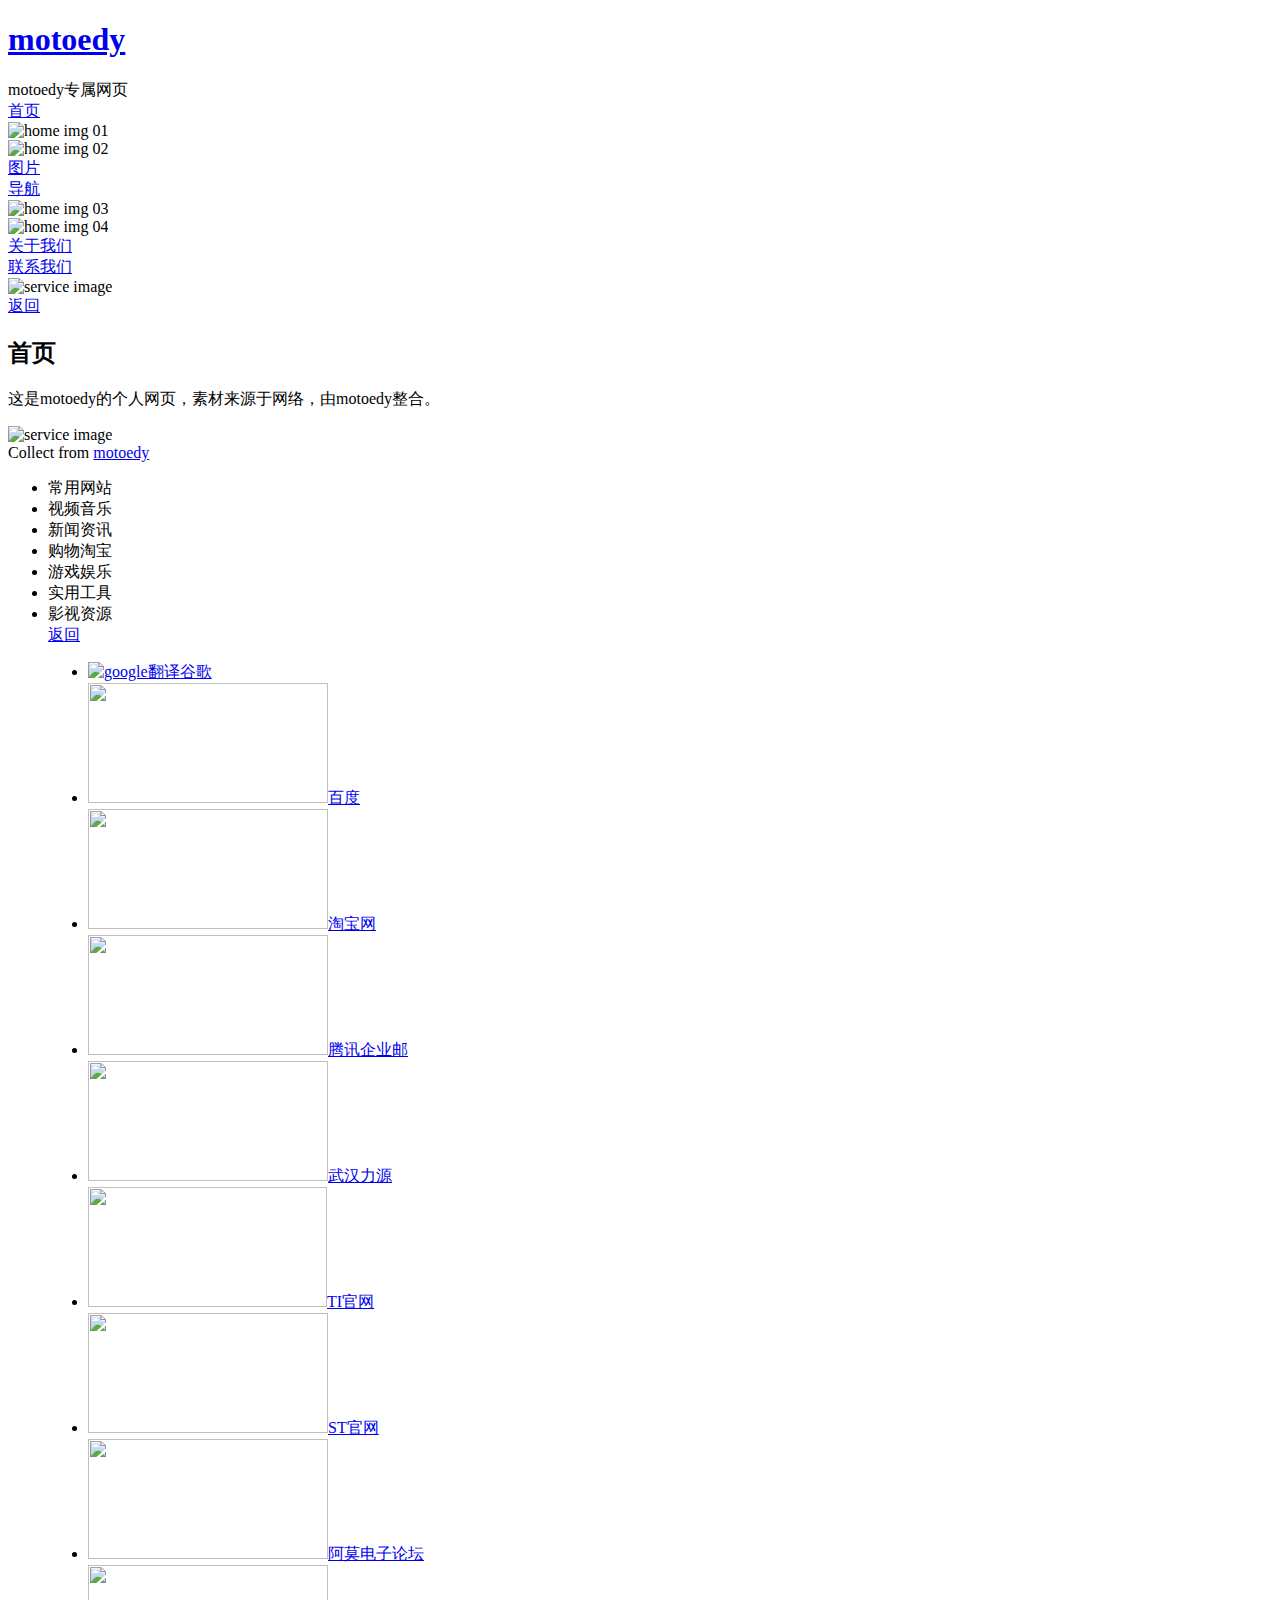
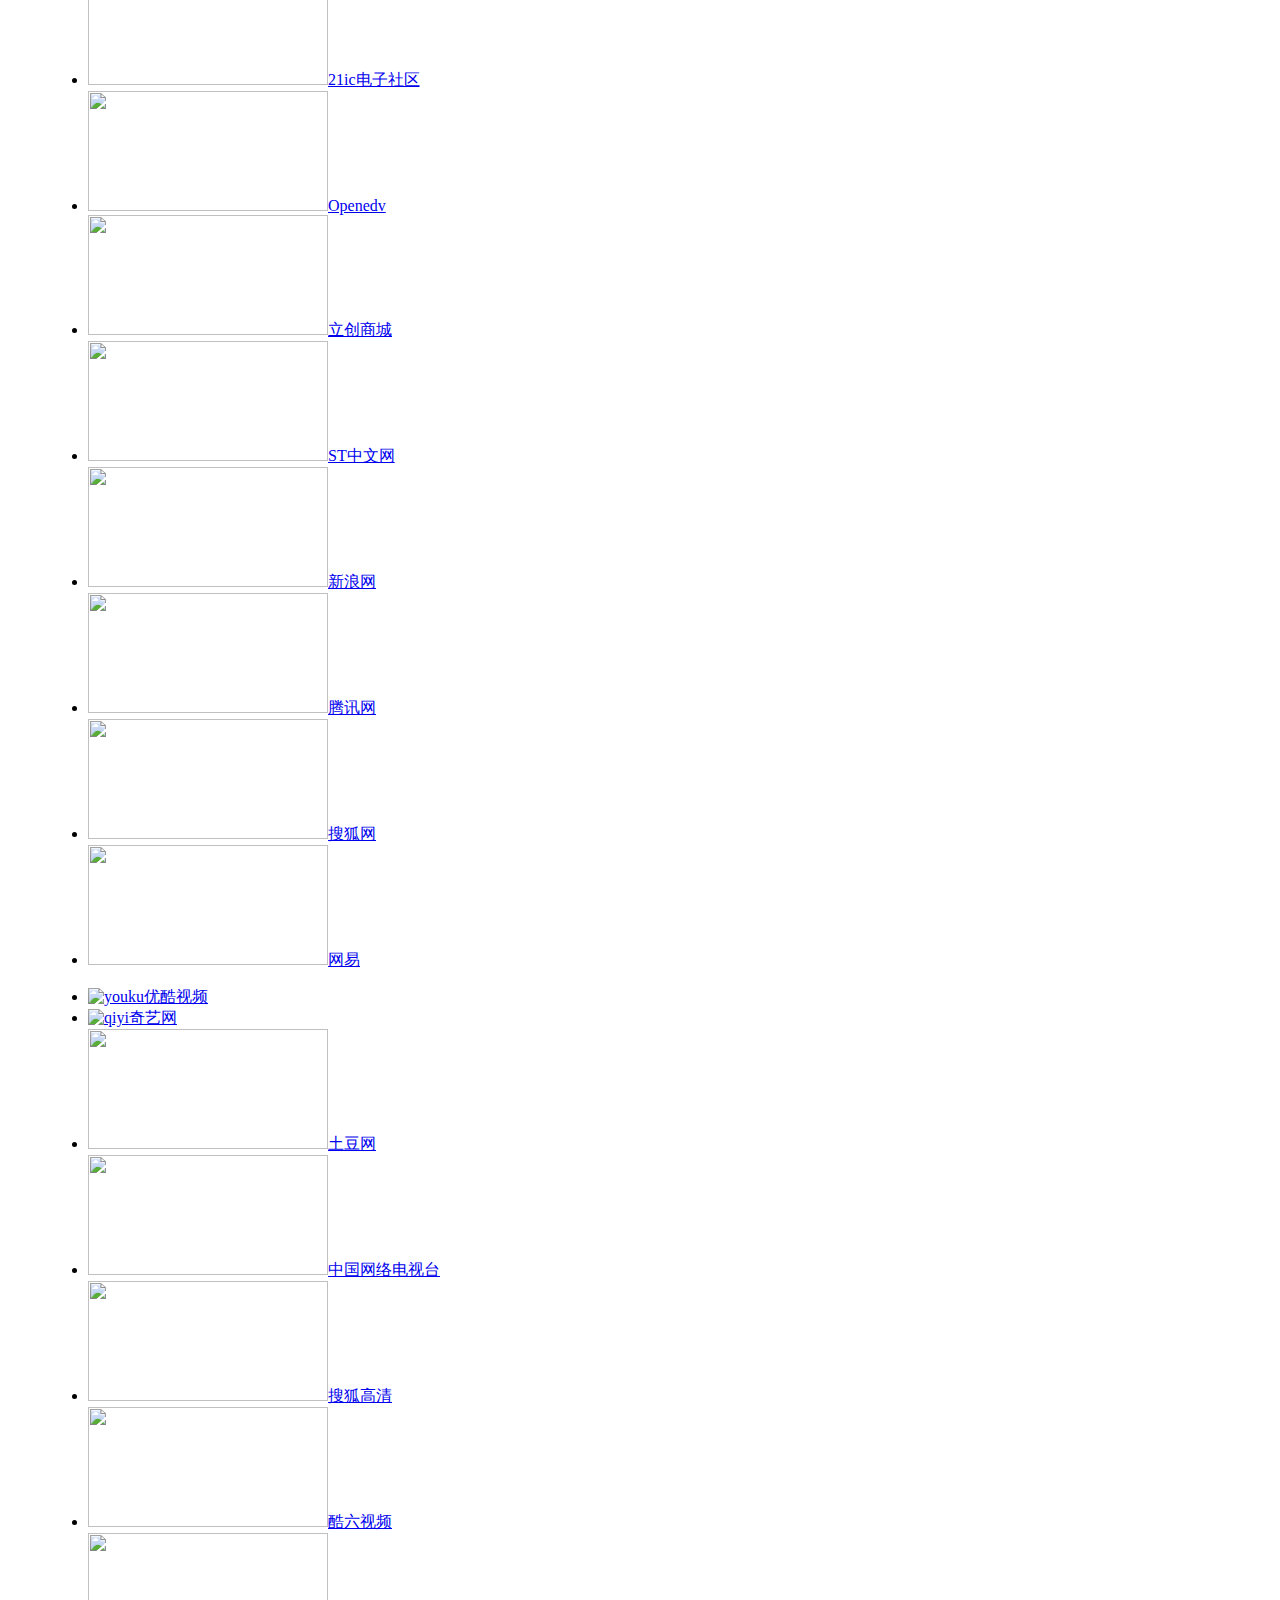
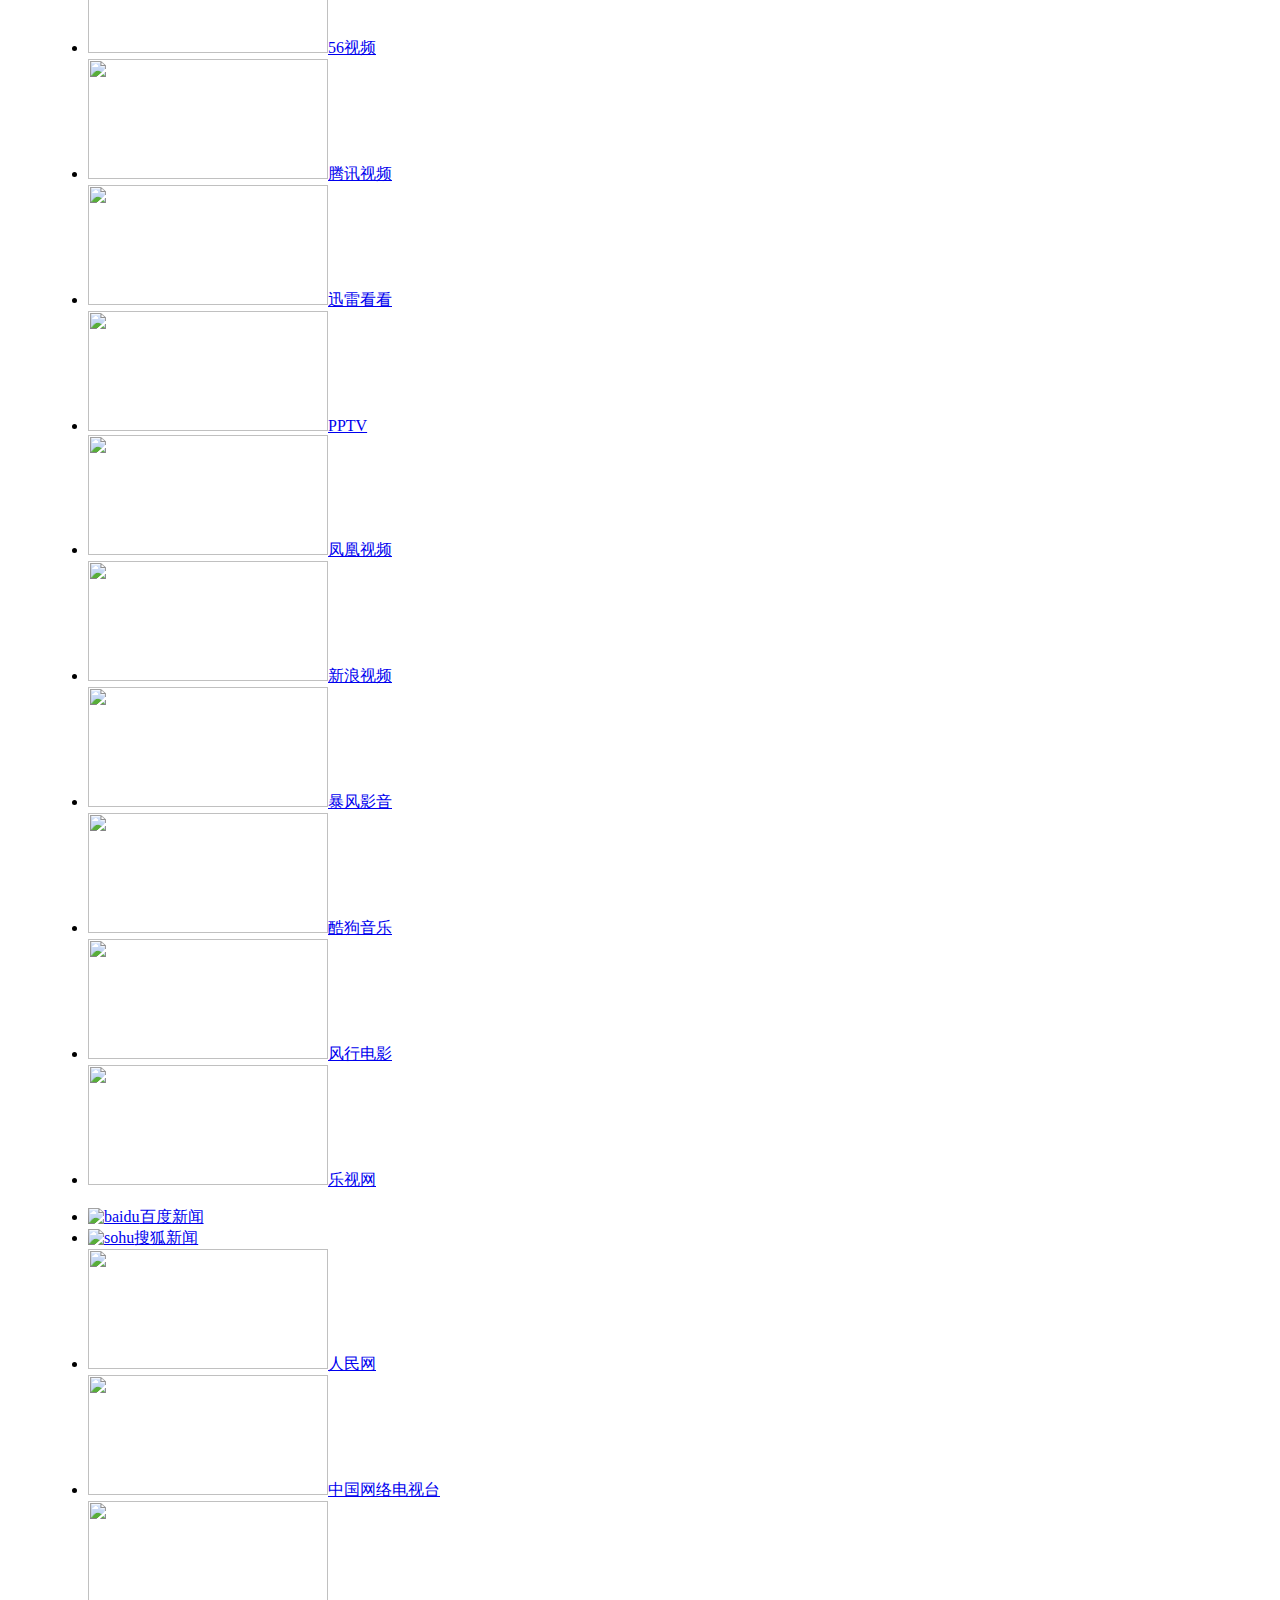
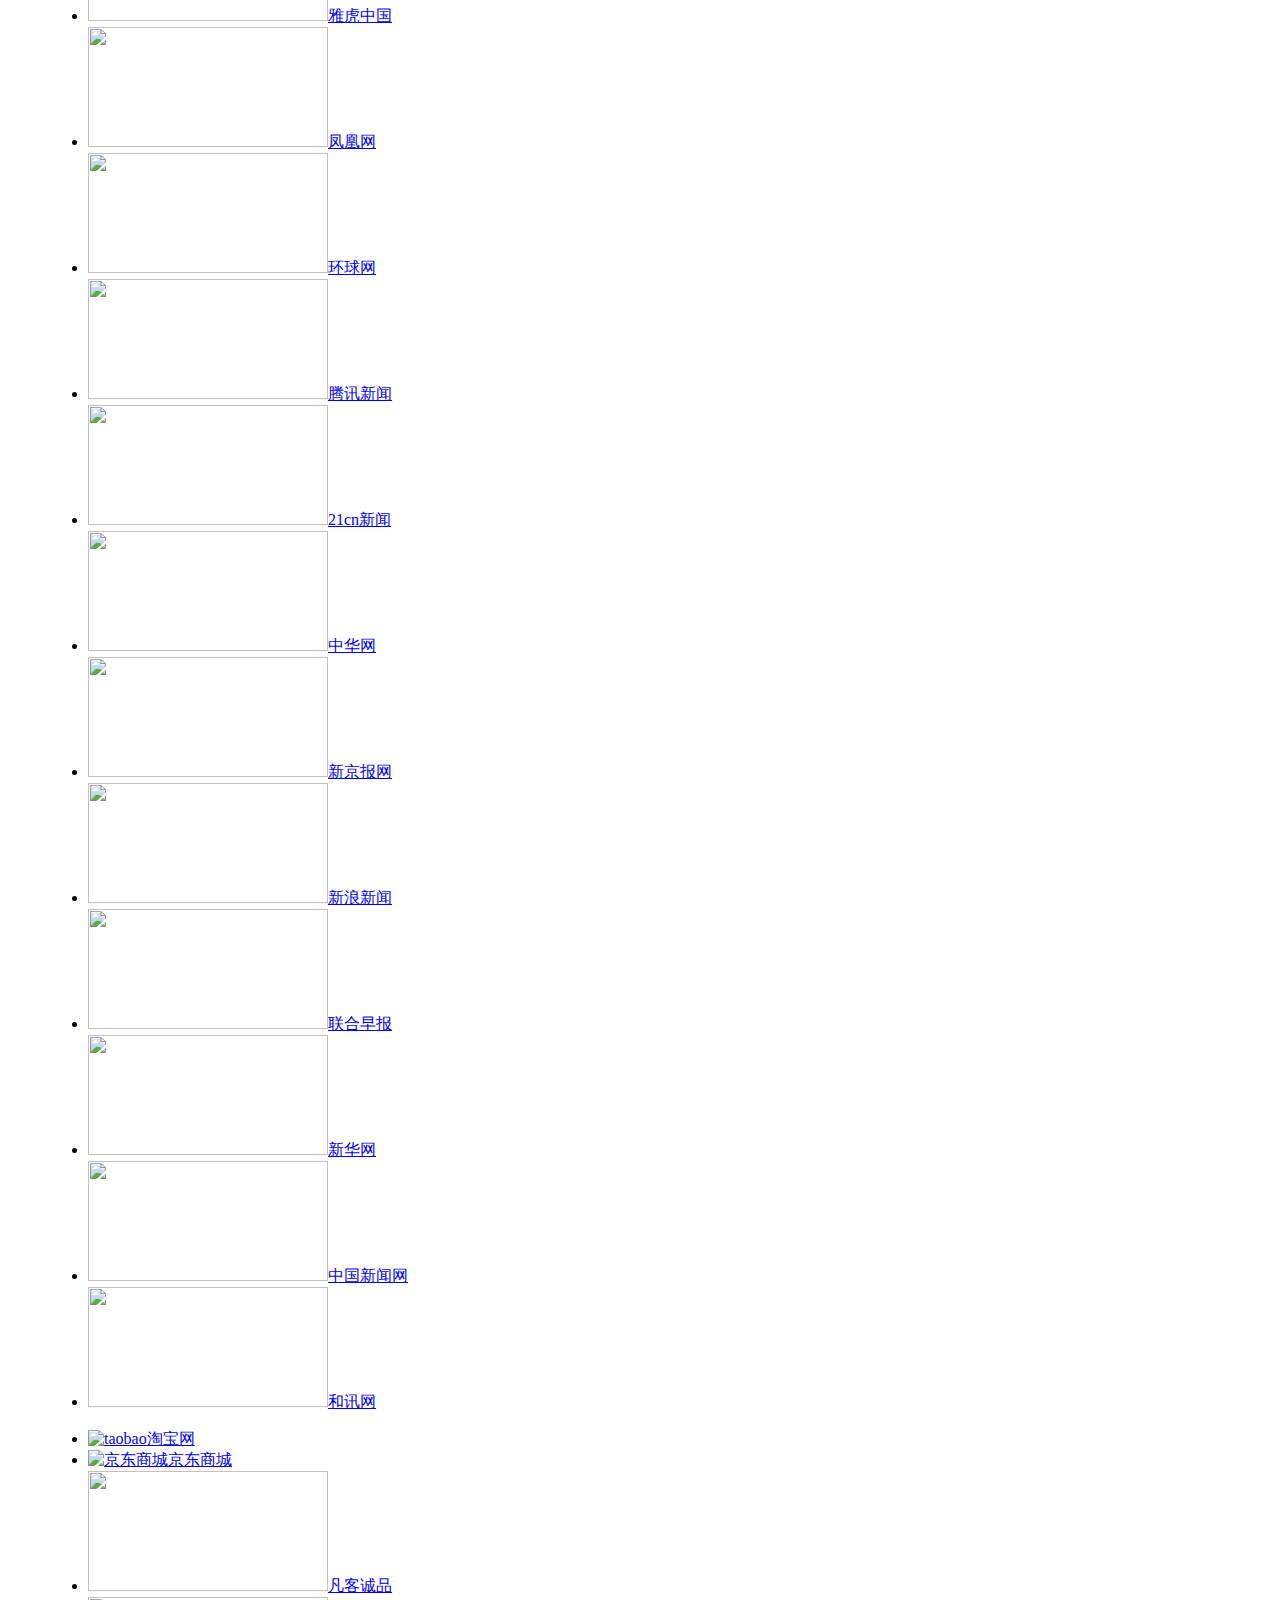
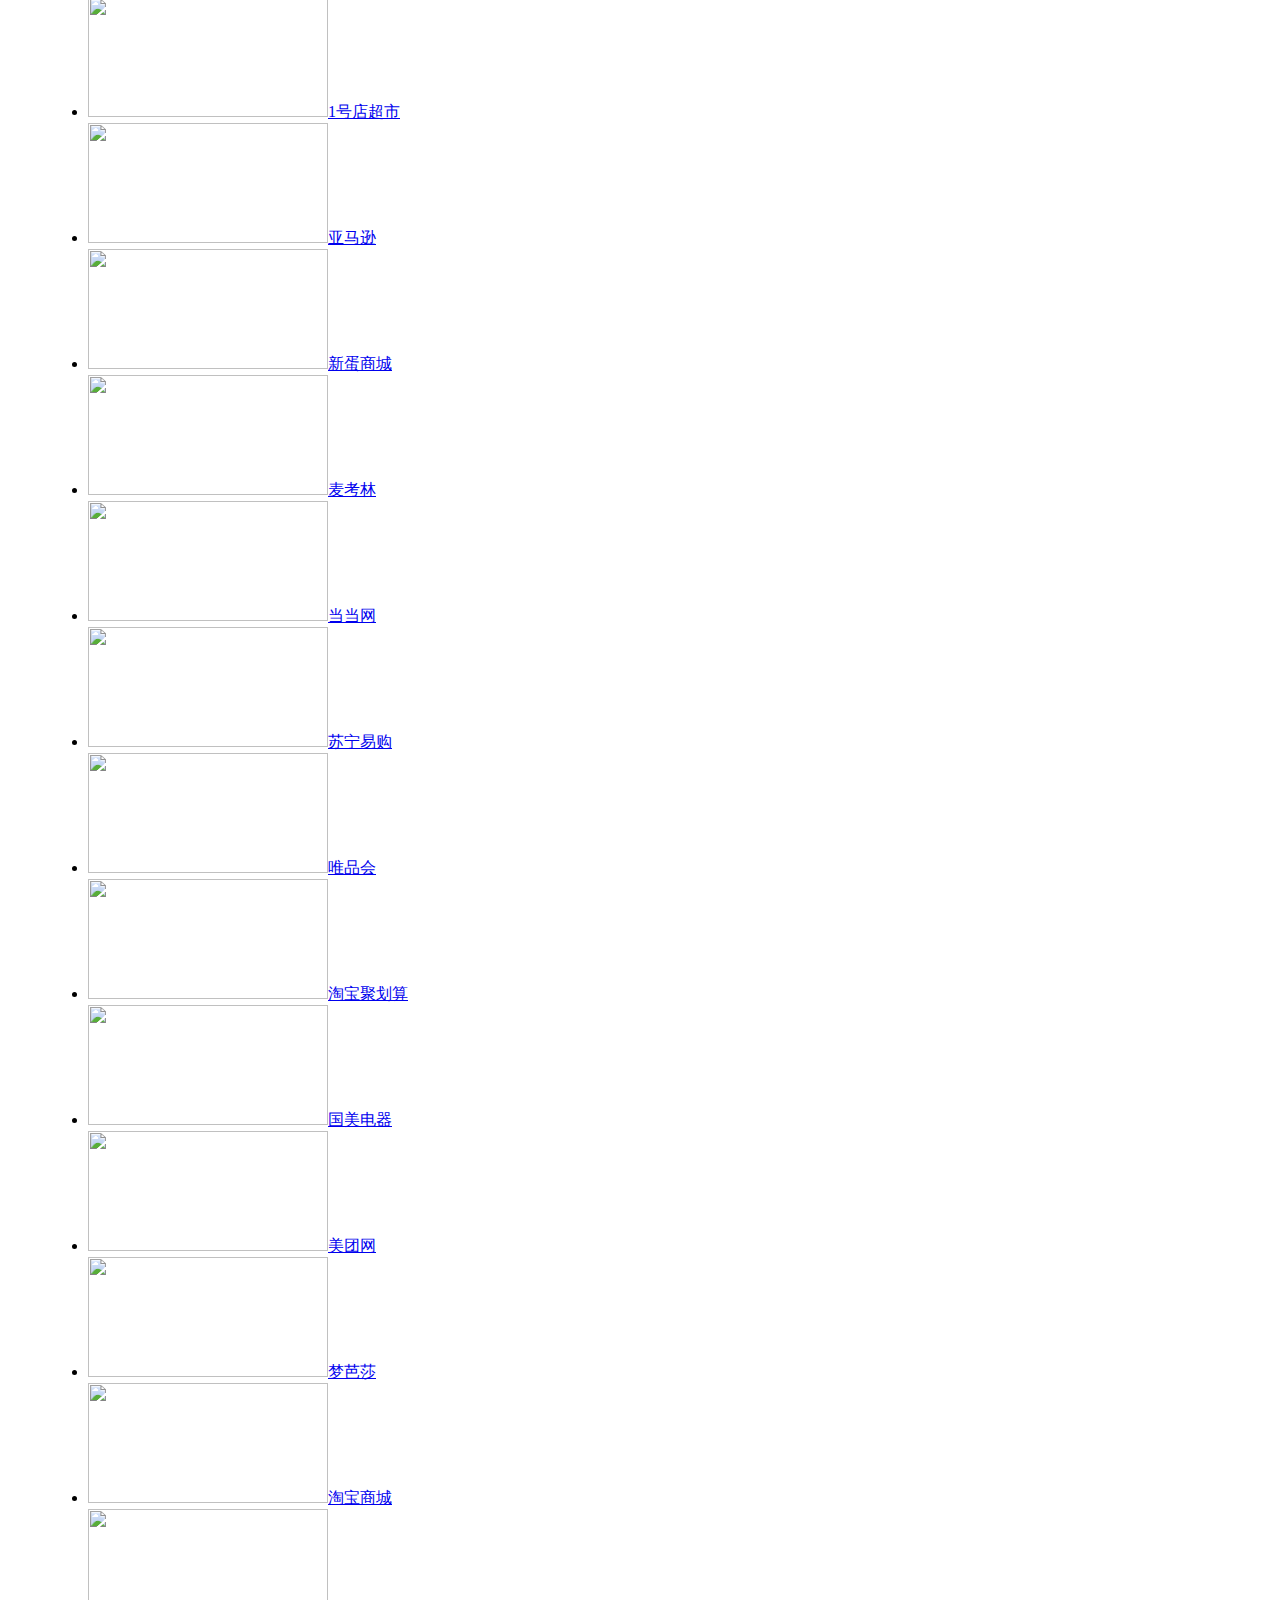
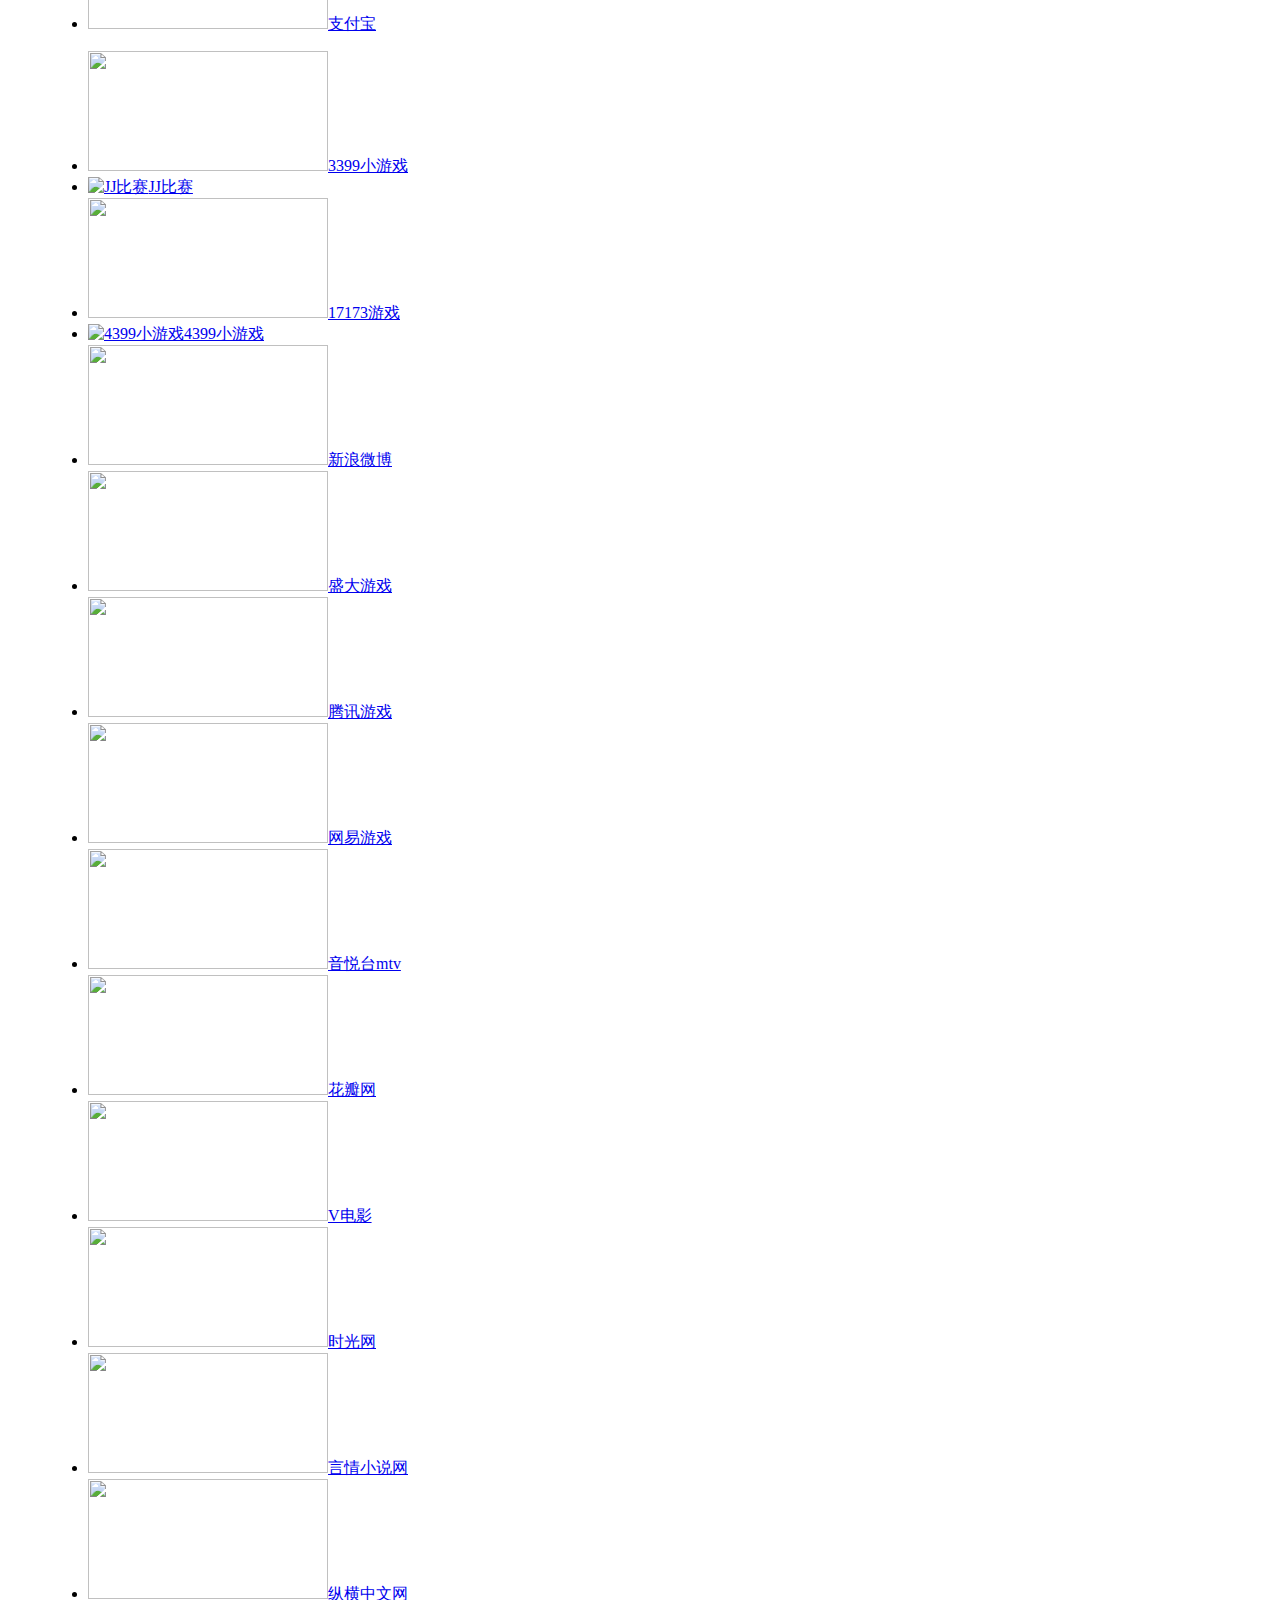
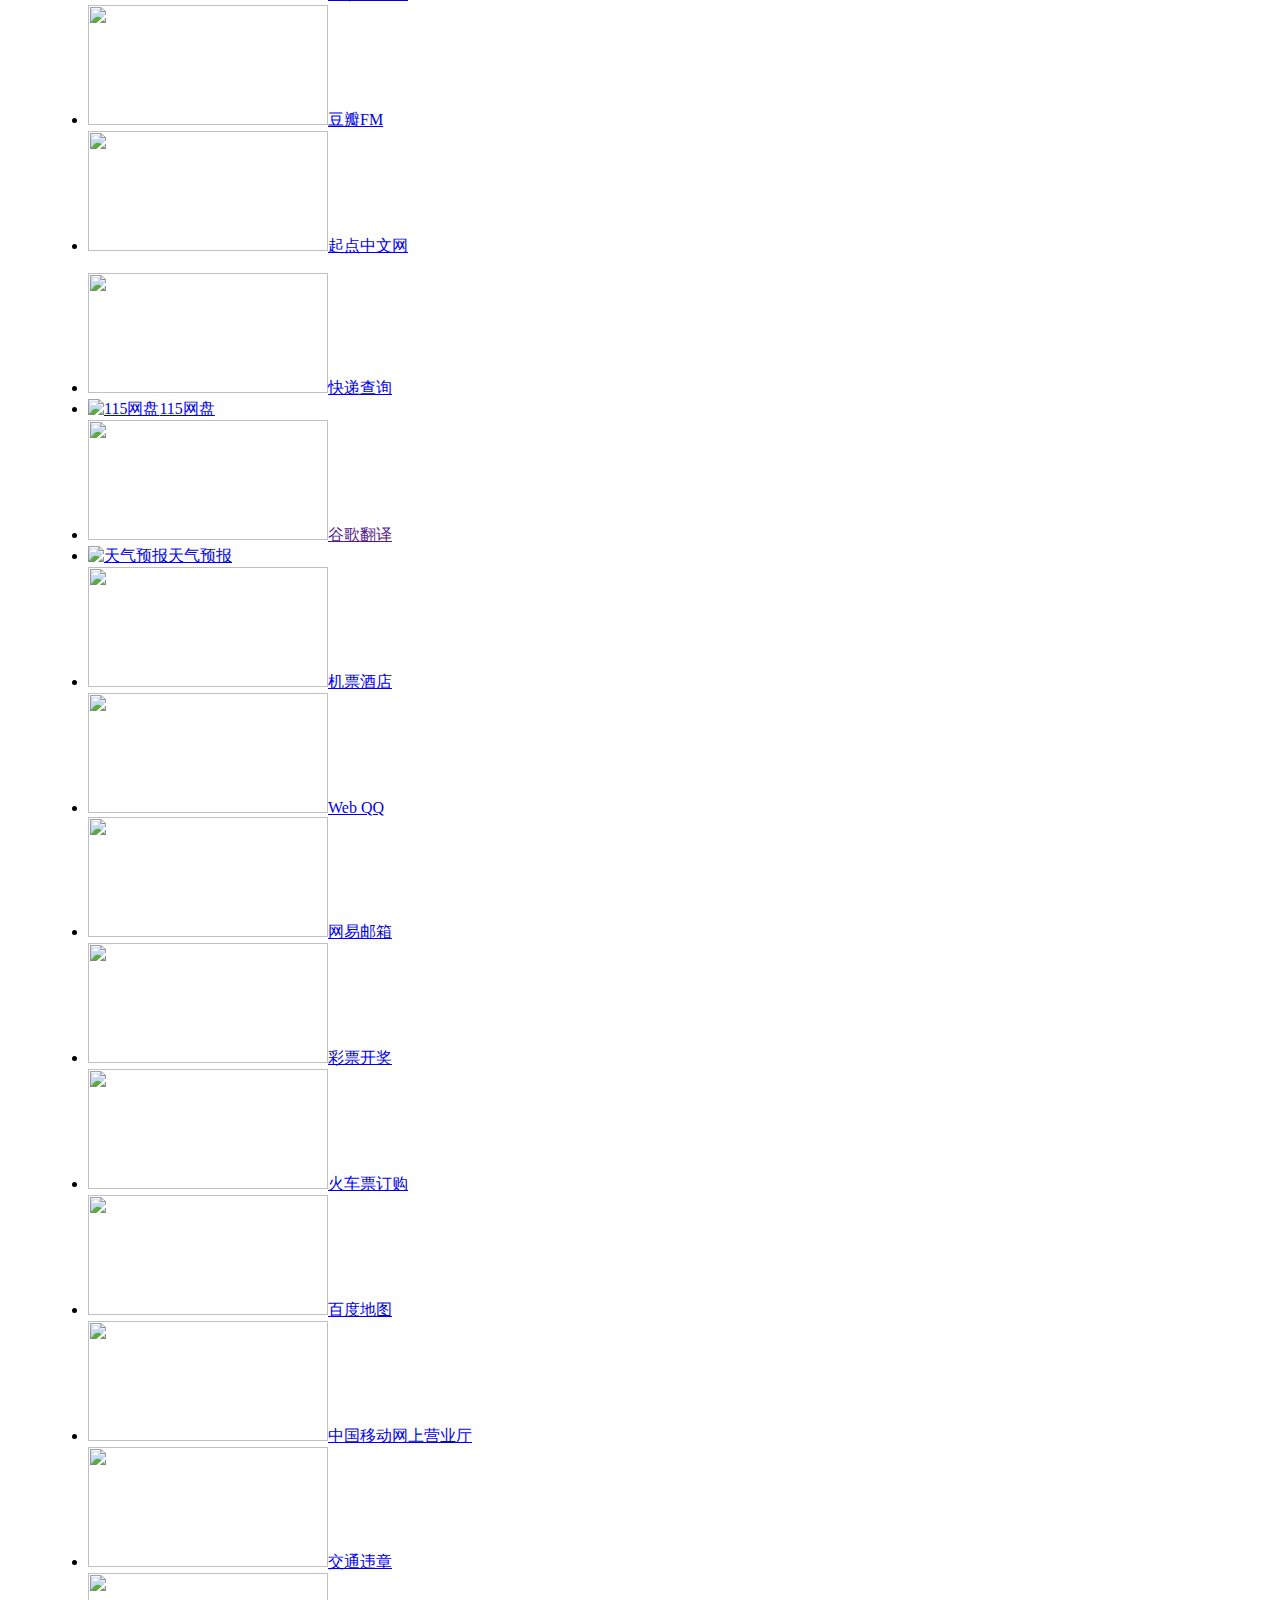
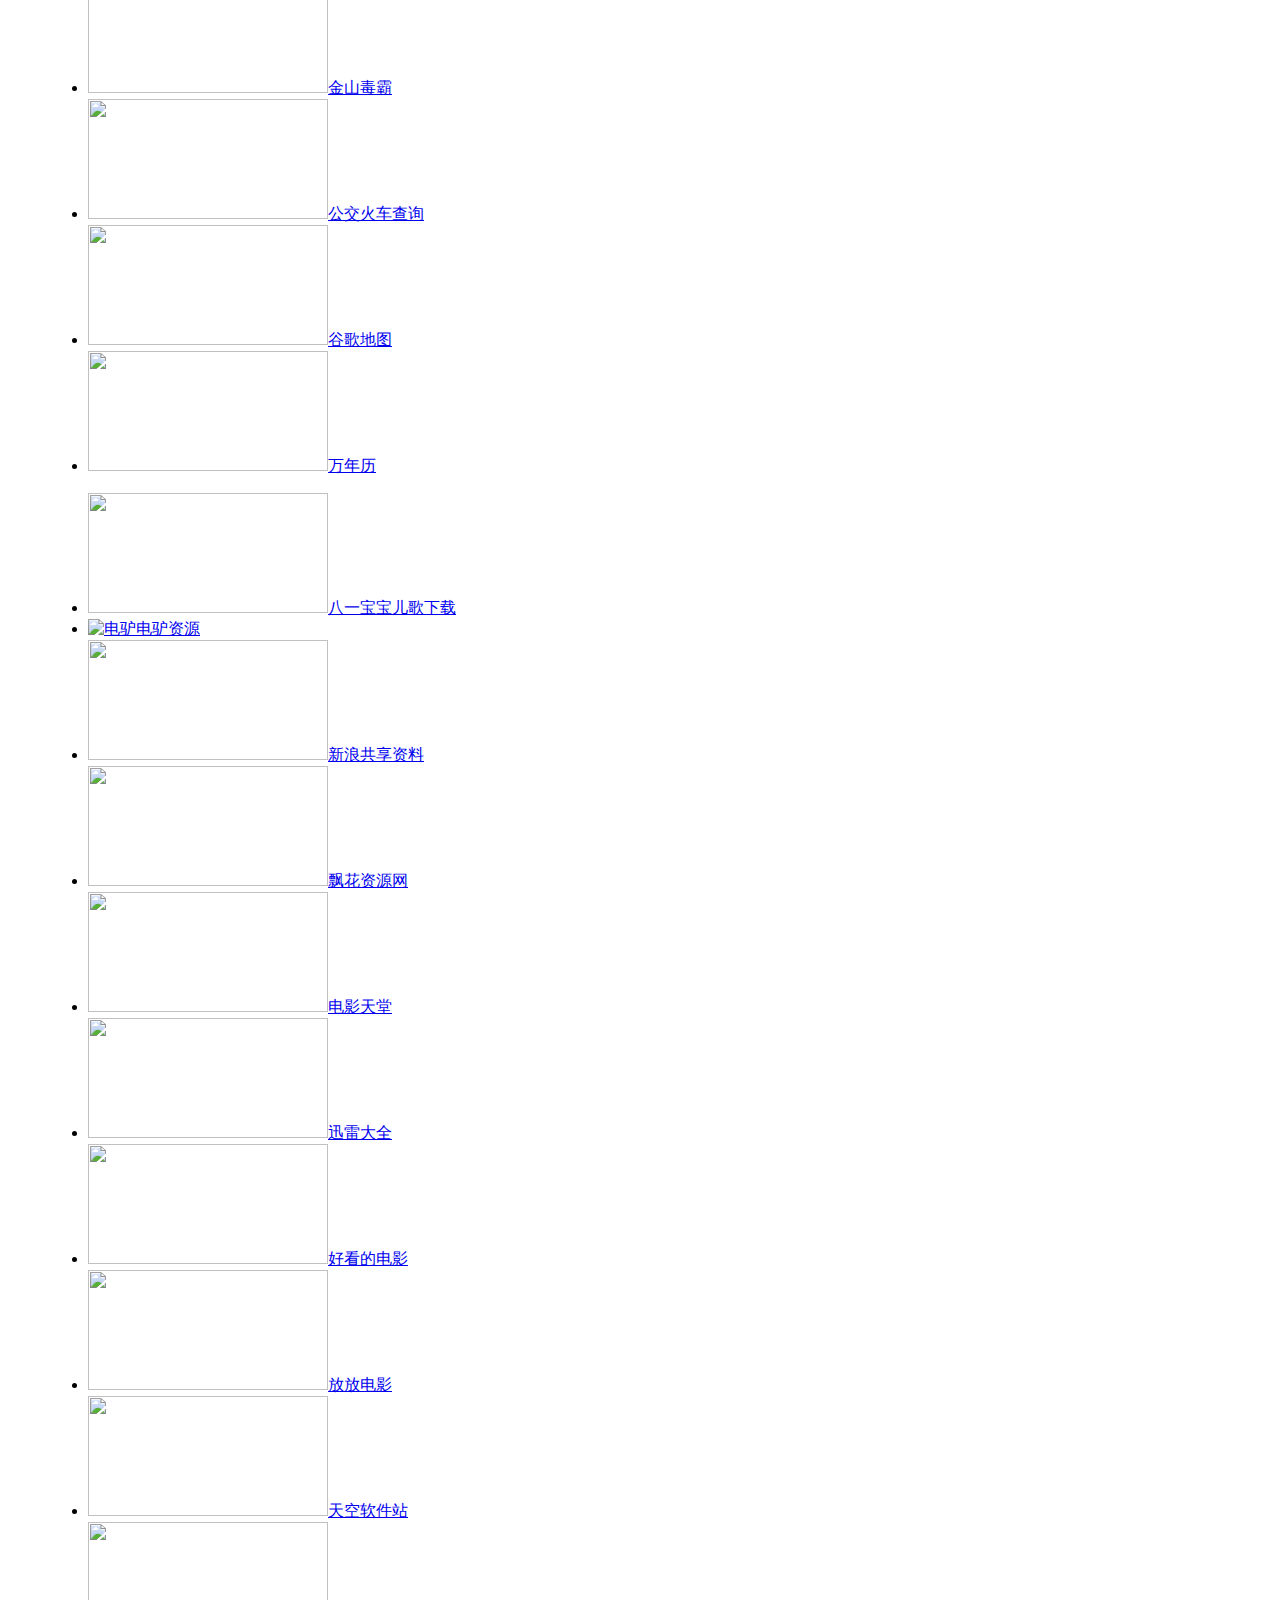
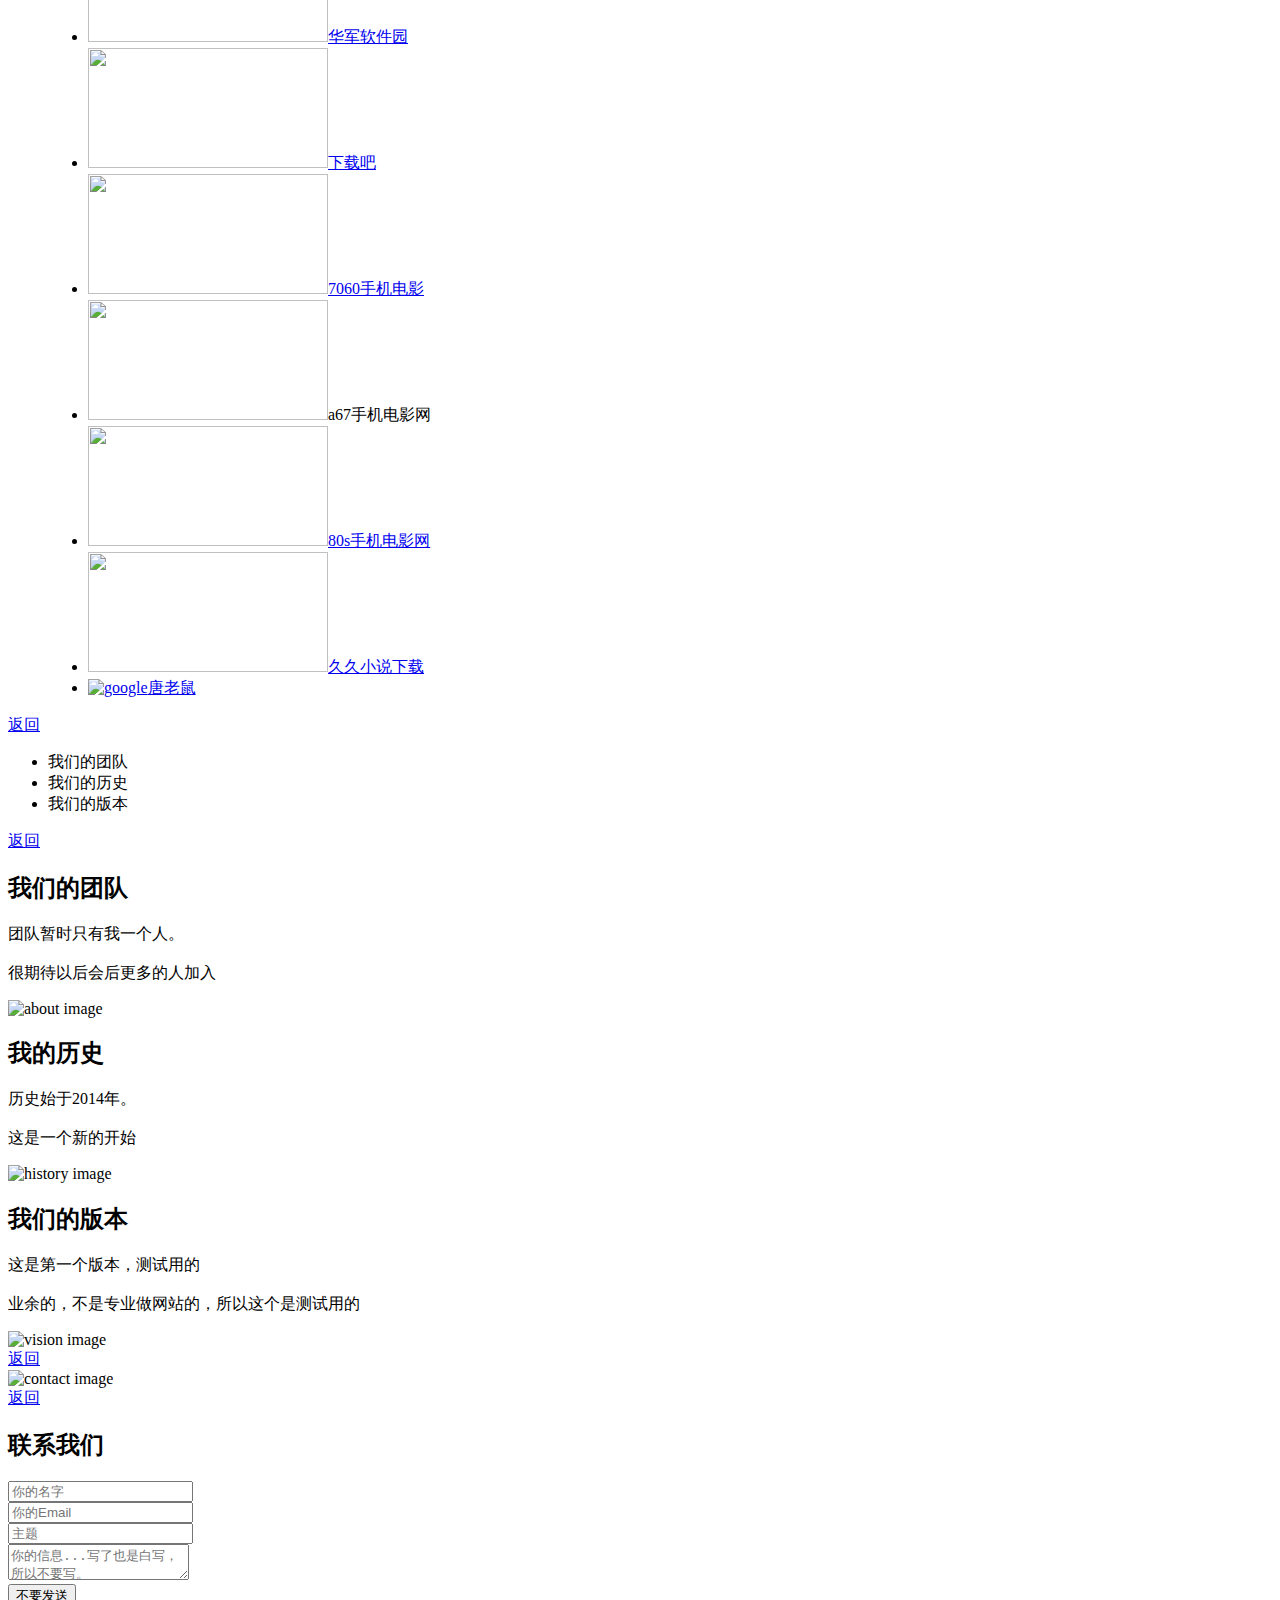
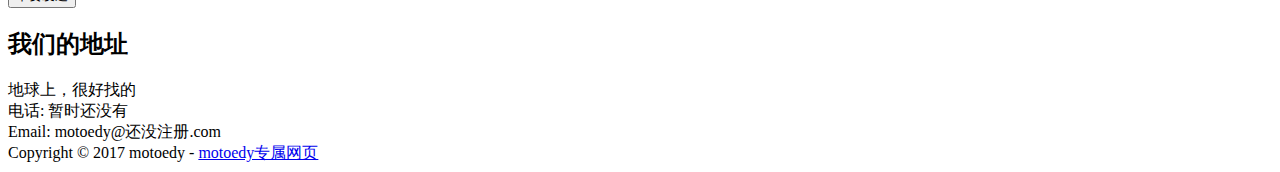
==== index.html @ 6ab26ae8 "Add files via upload" ====
<!DOCTYPE html>
  <head>
    <title>motoedy专属网页</title>
    <meta name="description" content="" />
    <meta name="author" content="templatemo">
    <meta charset="UTF-8">
    <meta name="viewport" content="width=device-width, initial-scale=1.0">
    
    <link href="css/bootstrap.min.css" rel="stylesheet">
    <link href="css/font-awesome.min.css" rel="stylesheet">
    <link rel="stylesheet" href="css/templatemo_misc.css">
   	<link type="text/css" rel="stylesheet" href="css/easy-responsive-tabs.css" />
    <link href="css/templatemo_style.css" rel="stylesheet"> 
    
    <!-- CSS -->
        <link rel="stylesheet" href="assets/css/reset.css">
        <link rel="stylesheet" href="assets/css/supersized.css">
        <!--link rel="stylesheet" href="assets/css/style.css"-->
  
 		 <link rel="stylesheet" href="css/metro.css">
              
	<script src="js/jquery-1.10.2.min.js"></script> 
	<script src="js/jquery.lightbox.js"></script>
	<script src="js/templatemo_custom.js"></script>
	
    <script src="js/easyResponsiveTabs.js" type="text/javascript"></script>  
     
     <script>
    function showhide()
    {
        var div = document.getElementById("newpost");
		if (div.style.display !== "none") 
		{
			div.style.display = "none";
		}
		else 
		{
			div.style.display = "block";
		}
    }
  </script>
  </head>
  <body>
    	<!-- logo start -->
    <div class="logocontainer">
    	<div class="row">
        	<h1><a href="#">motoedy</a></h1>
            <div class="clear"></div>
            <div class="templatemo_smalltitle">motoedy专属网页</div>
       </div>
    </div>
    <!-- logo end -->    
   <div id="menu-container" class="main_menu">
   <!-- homepage start -->
    <div class="content homepage" id="menu-1">
  	<div class="container">
          	<div class="col-md-3 col-sm-6 templatemo_leftgap">
            	<div class="templatemo_mainservice templatemo_botgap">
                	<div class="templatemo_link"><a class="show-2 templatemo_page2" href="#">首页</a></div>
                	
                </div>
                <div class="templatemo_mainimg"><img src="images/templatemo_home1.jpg" alt="home img 01"></div>
            </div>
            <div class="col-md-3 col-sm-6 templatemo_leftgap">
            	<div class="templatemo_mainimg templatemo_botgap templatemo_portfotopgap"><img src="images/templatemo_home2.jpg" alt="home img 02"></div>
                <div class="templatemo_mainportfolio">
                      <div class="templatemo_link"><a class="show-3 templatemo_page3" href="#">图片</a></div>
                	                   
                </div>
            </div>
            <div class="col-md-3 col-sm-6 templatemo_leftgap">
            	<div class="templatemo_maintesti templatemo_botgap templatemo_topgap">
                	<div class="templatemo_link"><a class="show-4 templatemo_page4" href="#">导航</a></div>
                </div>
                <div class="templatemo_mainimg"><img src="images/templatemo_home3.jpg" alt="home img 03"></div>
            </div>
            <div class="col-md-3 col-sm-6 templatemo_leftgap">
            	<div class="templatemo_mainimg templatemo_botgap templatemo_topgap">
             	   <img src="images/templatemo_home4.jpg" alt="home img 04">
                </div>
                <div class="templatemo_mainabout templatemo_botgap">
                	<div class="templatemo_link"><a class="show-5 templatemo_page5" href="#">关于我们</a></div>
                </div>
                <div class="templatemo_maincontact">
                	<div class="templatemo_link"><a class="show-6 templatemo_page6" href="#">联系我们</a></div>
                </div>
            </div>
    </div>
    
   </div>
    <!-- homepage end -->
    <!--services start -->
   <div class="content services" id="menu-2">
		<div class="container">
        	<div class="row templatemo_bordergapborder">
            	<div class="col-md-3 col-sm-12 templatemo_leftgap">
                	<div class="templatemo_mainimg templatemo_botgap"><img src="images/templatemo_service1.jpg" alt="service image"></div>
                    <div class="templatemo_mainservice templatemo_botgap">
                	<div class="templatemo_linkservice"><a class="show-1 templatemo_homeservice" href="#">返回</a></div>
                </div>
                </div>
                
                <div class="templatemo_col37 col-sm-12 templatemo_leftgap">
                	<div class="templatemo_graybg">
                    <div class="templatemo_frame">
                	<h2>首页</h2>
                    <div class="clear"></div>
                    <p>这是motoedy的个人网页，素材来源于网络，由motoedy整合。</p>
                    </div>
               	  </div>
              </div>
                <div class="templatemo_col37 col-sm-12 templatemo_leftgap templatemo_topgap">
                	<div class="templatemo_mainimg templatemo_botgap"><img src="images/templatemo_service2.jpg" alt="service image"></div>
                </div>
            </div>
        </div>
     </div>
	    
    <!-- services end -->	

	<!-- portfilio start -->
    <div class="portfolio" id="menu-3" style="display: none;" >
    	<div class="container">
          	<div class="col-md-3 col-sm-6 templatemo_leftgap">
       	      <div class="templatemo_insideportfolio templatemo_botgap">
               	  <div class="templatemo_portfoliotext">
                	<h2>图片</h2>
                    <div class="clear"></div>
                    这里是一些照片，来源于网络，测试用的</div>
              </div>
            	<div class="templatemo_portfolioback">
                	<div class="templatemo_link"><a class="show-1 templatemo_homeportfolio" href="#">返回</a></div>
                </div>
                
            </div>
            <div class="col-md-3 col-sm-6 templatemo_leftgap">
                        <div class="templatemo_botgap templatemo_portfotopgap gallery-item">
							<img src="images/portfolio/templatemo_portfolio01.jpg" alt="gallery 1">
							<div class="overlay">
								<a href="images/portfolio/templatemo_portfolio01.jpg" data-rel="lightbox" class="fa fa-arrows-alt"></a>
							</div>
						</div>				
                <div class="templatemo_botgap templatemo_topgap gallery-item">
             	   <img src="images/portfolio/templatemo_portfolio02.jpg" alt="gallery 2">
                   <div class="overlay">
								<a href="images/portfolio/templatemo_portfolio02.jpg" data-rel="lightbox" class="fa fa-arrows-alt"></a>
							</div>
                </div>
                <div class="templatemo_botgap templatemo_topgap gallery-item">
             	   <img src="images/portfolio/templatemo_portfolio03.jpg" alt="gallery 3">
                   <div class="overlay">
								<a href="images/portfolio/templatemo_portfolio03.jpg" data-rel="lightbox" class="fa fa-arrows-alt"></a>
							</div>
                </div>
            </div>
            <div class="col-md-3 col-sm-6 templatemo_leftgap">
				<div class="templatemo_botgap templatemo_topgap gallery-item">
             	  	 <img src="images/portfolio/templatemo_portfolio04.jpg" alt="gallery 4">
                     <div class="overlay">
								<a href="images/portfolio/templatemo_portfolio04.jpg" data-rel="lightbox" class="fa fa-arrows-alt"></a>
							</div>
                </div>
                <div class="templatemo_botgap templatemo_topgap gallery-item">
             	   <img src="images/portfolio/templatemo_portfolio05.jpg" alt="gallery 5">
                   <div class="overlay">
								<a href="images/portfolio/templatemo_portfolio05.jpg" data-rel="lightbox" class="fa fa-arrows-alt"></a>
							</div>
                </div>
                <div class="templatemo_botgap templatemo_topgap gallery-item">
             	   <img src="images/portfolio/templatemo_portfolio06.jpg" alt="gallery 6">
                   <div class="overlay">
								<a href="images/portfolio/templatemo_portfolio06.jpg" data-rel="lightbox" class="fa fa-arrows-alt"></a>
							</div>
                </div>
            </div>
            <div class="col-md-3 col-sm-6 templatemo_leftgap">
				<div class="templatemo_botgap templatemo_topgap gallery-item">
             	  	 <img src="images/portfolio/templatemo_portfolio07.jpg" alt="gallery 7">
                     <div class="overlay">
								<a href="images/portfolio/templatemo_portfolio07.jpg" data-rel="lightbox" class="fa fa-arrows-alt"></a>
							</div>
                </div>
                <div class="templatemo_botgap templatemo_topgap gallery-item">
             	   <img src="images/portfolio/templatemo_portfolio08.jpg" alt="gallery 8">
                   <div class="overlay">
								<a href="images/portfolio/templatemo_portfolio08.jpg" data-rel="lightbox" class="fa fa-arrows-alt"></a>
							</div>
                </div>
                <div class="templatemo_botgap templatemo_topgap gallery-item">
             	   <img src="images/portfolio/templatemo_portfolio09.jpg" alt="gallery 9">
                   <div class="overlay">
								<a href="images/portfolio/templatemo_portfolio09.jpg" data-rel="lightbox" class="fa fa-arrows-alt"></a>
							</div>
                </div>
            </div>
    </div>
    </div>
	 <!-- portfolio end -->
     <div class="copyrights">Collect from <a href="http://www.cc5cc.cc/" >motoedy</a></div>
	<!-- testimonial start -->
    <div class="content testimonial" id="menu-4">
    		    	<div class="container">
        	<div class="row templatemo_bordergapborder">
            <!--vertical Tabs-->
      		<div id="cmt">
            <div class="col-md-3 col-sm-12 templatemo_leftgap_about">
            <ul class="resp-tabs-list templatemo_testitab">
                <li>常用网站</li>
                <li>视频音乐</li>
                <li>新闻资讯</li>
                <li>购物淘宝</li>
                <li>游戏娱乐</li>
                <li>实用工具</li>
                <li>影视资源</li>
            </ul-->
            <div class="templatemo_aboutlinkwrapper">
     		<div class="templatemo_link"><a class="show-1 templatemo_hometestimonial" href="index.html">返回</a></div>
            </div>
            </div>
            <div class="resp-tabs-container templatemo_testicontainer">
                <div>
                	<!--div class="templatemo_col50 templatemo_rightgap_about"-->
                    	<!--div class="templatemo_graybg templatemo_botgap"-->
                         <!--div class="templatemo_frame"-->
                    	
                    	<div id="metro_box" class="a_link">
											  <dl>
											    <dd style="display:none;"></dd>
											    <dd style="display:bolck;">
											    <!--名站导航-->
											      <ul>
											        <li class="one" id="logo_001"><a href="http://translate.google.cn/"><img src="images/logo_003e.png" width="240" height="120" alt="google翻译"></a><span><a href="#">谷歌</a></span></li>
											        <li id="logo_002"><a href="http://www.baidu.com/"><img src="images/logo_baidu.png" width="240" height="120" alt=""></a><span><a href="#">百度</a></span></li>
											        <li id="logo_003"><a href="http://www.taobao.com"><img src="images/logo_005.png" width="240" height="120" alt=""></a><span><a href="#">淘宝网</a></span></li>
											        <li class="four" id="logo_004"><a href="http://exmail.qq.com/login"><img src="images/logo_txqyy.png" width="240" height="120" alt=""></a><span><a href="#">腾讯企业邮</a></span></li>
											        <li class="one" id="logo_005"><a href="http://www.icbase.com/"><img src="images/logo_whly.png" width="240" height="120" alt=""></a><span><a href="#">武汉力源</a></span></li>
											        <li id="logo_006"><a href="http://www.ti.com.cn"><img src="images/logo_ti.png" width="239" height="120" alt=""></a><span><a href="#">TI官网</a></span></li>
											        <li id="logo_007"><a href="http://www.st.com/"><img src="images/logo_st.png" width="240" height="120" alt=""></a><span><a href="#">ST官网</a></span></li>
											        <li class="four" id="logo_008"><a href="http://www.amobbs.com/"><img src="images/logo_amobbs.png" width="240" height="120" alt=""></a><span><a href="#">阿莫电子论坛</a></span></li>
											        <li class="one" id="logo_010"><a href="http://bbs.21ic.com/iclist-49-1.html"><img src="images/logo_21IC.png" width="240" height="120" alt=""></a><span><a href="#">21ic电子社区</a></span></li>
											        <li id="logo_009"><a href="http://www.openedv.com/"><img src="images/logo_openedv.png" width="240" height="120" alt=""></a><span><a href="#">Openedv</a></span></li>
											        <li id="logo_011"><a href="http://www.360yuanjian.com/"><img src="images/logo_lcsc.png" width="240" height="120" alt=""></a><span><a href="#">立创商城</a></span></li>
											        <li class="four" id="logo_012"><a href="http://www.stmcu.com.cn/"><img src="images/logo_stm32cn.png" width="240" height="120" alt=""></a><span><a href="#">ST中文网</a></span></li>
											        <li class="one" id="logo_013"><a href="http://www.sina.com.cn"><img src="images/logo_012c.png" width="240" height="120" alt=""></a><span><a href="#">新浪网</a></span></li>
											        <li id="logo_014"><a href="http://www.qq.com"><img src="images/logo_qq.png" width="240" height="120" alt=""></a><span><a href="#">腾讯网</a></span></li>
											        <li id="logo_015"><a href="http://www.sohu.com"><img src="images/logo_015.png" width="240" height="120" alt=""></a><span><a href="#">搜狐网</a></span></li>
											        <li class="four" id="logo_016"><a href="http://www.163.com"><img src="images/logo_016.png" width="240" height="120" alt=""></a><span><a href="#">网易</a></span></li>
											      </ul>
											    </dd>
											  </dl>
											 </div>  
                        <!--/div-->
                        <!--/div-->
                    <!--/div-->
                    <!--div class="templatemo_col50 templatemo_leftgap templatemo_botgap"><img src="images/templatemo_testimonial1.jpg" alt="testimonial image"></div-->
                </div>
                <div>
                	<!--div class="templatemo_col50 templatemo_rightgap_about">
                    	<div class="templatemo_graybg templatemo_botgap">
                        <div class="templatemo_frame"-->
                    	<div id="metro_box" class="a_link">
											  <dl>
											    <dd style="display:none;"></dd>
											    <dd style="display:bolck;">
											    <!--视频音乐-->
										      <ul>
										        <li class="one" id="logo_001"><a href="http://www.youku.com"><img src="images/logo_001b.png" width="240" height="120" alt="youku"></a><span><a href="#">优酷视频</a></span></li>
										        <li id="logo_002"><a href="http://www.iqiyi.com"><img src="images/logo_002b.png" width="240" height="120" alt="qiyi"></a><span><a href="#">奇艺网</a></span></li>
										        <li id="logo_003"><a href="http://www.tudou.com"><img src="images/logo_003b.png" width="240" height="120" alt=""></a><span><a href="#">土豆网</a></span></li>
										        <li class="four" id="logo_004"><a href="http://www.cntv.cn"><img src="images/logo_004b.png" width="240" height="120" alt=""></a><span><a href="#">中国网络电视台</a></span></li>
										        <li class="one" id="logo_005"><a href="http://tv.sohu.com"><img src="images/logo_005b.png" width="240" height="120" alt=""></a><span><a href="#">搜狐高清</a></span></li>
										        <li id="logo_006"><a href="http://www.ku6.com"><img src="images/logo_006b.png" width="240" height="120" alt=""></a><span><a href="#">酷六视频</a></span></li>
										        <li id="logo_007"><a href="http://www.56.com"><img src="images/logo_007b.png" width="240" height="120" alt=""></a><span><a href="#">56视频</a></span></li>
										        <li class="four" id="logo_008"><a href="http://v.qq.com"><img src="images/logo_008b.png" width="240" height="120" alt=""></a><span><a href="#">腾讯视频</a></span></li>
										        <li class="one" id="logo_009"><a href="http://www.kankan.com/"><img src="images/logo_009b.png" width="240" height="120" alt=""></a><span><a href="#">迅雷看看</a></span></li>
										        <li id="logo_010"><a href="http://www.pptv.com"><img src="images/logo_010b.png" width="240" height="120" alt=""></a><span><a href="#">PPTV</a></span></li>
										        <li id="logo_011"><a href="http://v.ifeng.com"><img src="images/logo_011b.png" width="240" height="120" alt=""></a><span><a href="#">凤凰视频</a></span></li>
										        <li class="four" id="logo_012"><a href="http://video.sina.com.cn"><img src="images/logo_012b.png" width="240" height="120" alt=""></a><span><a href="#">新浪视频</a></span></li>
										        <li class="one" id="logo_013"><a href="http://www.baofeng.com"><img src="images/logo_013b.png" width="240" height="120" alt=""></a><span><a href="#">暴风影音</a></span></li>
										        <li id="logo_014"><a href="http://www.kugou.com"><img src="images/logo_014b.png" width="240" height="120" alt=""></a><span><a href="#">酷狗音乐</a></span></li>
										        <li id="logo_015"><a href="http://www.funshion.com"><img src="images/logo_015b.png" width="240" height="120" alt=""></a><span><a href="#">风行电影</a></span></li>
										        <li class="four" id="logo_016"><a href="http://www.letv.com"><img src="images/logo_016b.png" width="240" height="120" alt=""></a><span><a href="#">乐视网</a></span></li>
										      </ul>
											    </dd>
											  </dl>
											 </div>  
                        <!--/div>
                        </div>
                    </div>
                    <div class="templatemo_col50 templatemo_leftgap templatemo_botgap"><img src="images/templatemo_testimonial2.jpg" alt="testimonial image"></div-->
                </div>
                <div>
                	<!--div class="templatemo_col50 templatemo_rightgap_about">
                    	<div class="templatemo_graybg templatemo_botgap">
                        <div class="templatemo_frame"-->
                    	  <div id="metro_box" class="a_link">
											  <dl>
											    <dd style="display:none;"></dd>
											    <dd style="display:bolck;">
											    <!--新闻资讯-->
										      <ul>
										        <li class="one" id="logo_001"><a href="http://news.baidu.com"><img src="images/logo_001c.png" width="240" height="120" alt="baidu"></a><span><a href="#">百度新闻</a></span></li>
										        <li id="logo_002"><a href="http://news.sohu.com"><img src="images/logo_002c.png" width="240" height="120" alt="sohu"></a><span><a href="#">搜狐新闻</a></span></li>
										        <li id="logo_003"><a href="http://www.people.com.cn"><img src="images/logo_003c.png" width="240" height="120" alt=""></a><span><a href="#">人民网</a></span></li>
										        <li class="four" id="logo_004"><a href="http://www.cntv.cn"><img src="images/logo_004c.png" width="240" height="120" alt=""></a><span><a href="#">中国网络电视台</a></span></li>
										        <li class="one" id="logo_005"><a href="http://www.yahoo.com.cn"><img src="images/logo_005c.png" width="240" height="120" alt=""></a><span><a href="#">雅虎中国</a></span></li>
										        <li id="logo_006"><a href="http://www.ifeng.com"><img src="images/logo_ifeng.png" width="240" height="120" alt=""></a><span><a href="#">凤凰网</a></span></li>
										        <li id="logo_007"><a href="http://www.huanqiu.com"><img src="images/logo_007c.png" width="240" height="120" alt=""></a><span><a href="#">环球网</a></span></li>
										        <li class="four" id="logo_008"><a href="http://news.qq.com"><img src="images/logo_008c.png" width="240" height="120" alt=""></a><span><a href="#">腾讯新闻</a></span></li>
										        <li class="one" id="logo_009"><a href="http://www.21cn.com"><img src="images/logo_009c.png" width="240" height="120" alt=""></a><span><a href="#">21cn新闻</a></span></li>
										        <li id="logo_010"><a href="http://www.china.com"><img src="images/logo_010c.png" width="240" height="120" alt=""></a><span><a href="#">中华网</a></span></li>
										        <li id="logo_011"><a href="http://www.bjnews.com.cn"><img src="images/logo_011c.png" width="240" height="120" alt=""></a><span><a href="#">新京报网</a></span></li>
										        <li class="four" id="logo_012"><a href="http://news.sina.com"><img src="images/logo_012c.png" width="240" height="120" alt=""></a><span><a href="#">新浪新闻</a></span></li>
										        <li class="one" id="logo_013"><a href="http://www.zaobao.com"><img src="images/logo_013c.png" width="240" height="120" alt=""></a><span><a href="#">联合早报</a></span></li>
										        <li id="logo_014"><a href="http://www.xinhuanet.com"><img src="images/logo_014c.png" width="240" height="120" alt=""></a><span><a href="#">新华网</a></span></li>
										        <li id="logo_015"><a href="http://www.chinanews.com/"><img src="images/logo_015c.png" width="240" height="120" alt=""></a><span><a href="#">中国新闻网</a></span></li>
										        <li class="four" id="logo_016"><a href="http://www.hexun.com"><img src="images/logo_016c.png" width="240" height="120" alt=""></a><span><a href="#">和讯网</a></span></li>
										      </ul>
											    </dd>
											  </dl>
											 </div> 
                        <!--/div>
                        </div>
                    </div>
                    <div class="templatemo_col50 templatemo_leftgap templatemo_botgap"><img src="images/templatemo_testimonial3.jpg" alt="testimonial image"></div-->
                </div>
                
                <div>
                	<!--div class="templatemo_col50 templatemo_rightgap_about">
                    	<div class="templatemo_graybg templatemo_botgap">
                        <div class="templatemo_frame"-->
                    	  <div id="metro_box" class="a_link">
											  <dl>
											    <dd style="display:none;"></dd>
											    <dd style="display:bolck;">
											    <!--购物淘宝-->
										      <ul>
										        <li class="one" id="logo_001"><a href="http://www.taobao.com/"><img src="images/logo_001a.png" width="240" height="120" alt="taobao"></a><span><a href="#">淘宝网</a></span></li>
										        <li id="logo_002"><a href="http://www.jd.com"><img src="images/logo_002a.png" width="240" height="120" alt="京东商城"></a><span><a href="#">京东商城</a></span></li>
										        <li id="logo_003"><a href="http://www.vancl.com"><img src="images/logo_003a.png" width="240" height="120" alt=""></a><span><a href="#">凡客诚品</a></span></li>
										        <li class="four" id="logo_004"><a href="http://www.yihaodian.com/"><img src="images/logo_004a.png" width="240" height="120" alt=""></a><span><a href="#">1号店超市</a></span></li>
										        <li class="one" id="logo_005"><a href="http://www.amazon.cn"><img src="images/logo_005a.png" width="240" height="120" alt=""></a><span><a href="#">亚马逊</a></span></li>
										        <li id="logo_006"><a href="http://www.newegg.com.cn"><img src="images/logo_006a.png" width="240" height="120" alt=""></a><span><a href="#">新蛋商城</a></span></li>
										        <li id="logo_007"><a href="http://www.m18.com"><img src="images/logo_007a.png" width="240" height="120" alt=""></a><span><a href="#">麦考林</a></span></li>
										        <li class="four" id="logo_008"><a href="http://www.dangdang.com"><img src="images/logo_008a.png" width="240" height="120" alt=""></a><span><a href="#">当当网</a></span></li>
										        <li class="one" id="logo_009"><a href="http://www.suning.com/"><img src="images/logo_009a.png" width="240" height="120" alt=""></a><span><a href="#">苏宁易购</a></span></li>
										        <li id="logo_010"><a href="http://www.vipshop.com/"><img src="images/logo_010a.png" width="240" height="120" alt=""></a><span><a href="#">唯品会</a></span></li>
										        <li id="logo_011"><a href="http://s.click.taobao.com/"><img src="images/logo_011a.png" width="240" height="120" alt=""></a><span><a href="#">淘宝聚划算</a></span></li>
										        <li class="four" id="logo_012"><a href="http://www.gome.com.cn/"><img src="images/logo_012a.png" width="240" height="120" alt=""></a><span><a href="#">国美电器</a></span></li>
										        <li class="one" id="logo_013a"><a href="http://www.meituan.com/"><img src="images/logo_013a.png" width="240" height="120" alt=""></a><span><a href="#">美团网</a></span></li>
										        <li id="logo_003"><a href="http://www.moonbasa.com/"><img src="images/logo_014a.png" width="240" height="120" alt=""></a><span><a href="#">梦芭莎</a></span></li>
										        <li id="logo_015a"><a href="http://s.click.taobao.com/"><img src="images/logo_015a.png" width="240" height="120" alt=""></a><span><a href="#">淘宝商城</a></span></li>
										        <li class="four" id="logo_016"><a href="http://www.alipay.com"><img src="images/logo_016a.png" width="240" height="120" alt=""></a><span><a href="#">支付宝</a></span></li>
										      </ul>
											    </dd>
											  </dl>
											 </div> 
                        <!--/div>
                        </div>
                    </div>
                    <div class="templatemo_col50 templatemo_leftgap templatemo_botgap"><img src="images/templatemo_testimonial3.jpg" alt="testimonial image"></div-->
                </div>
                
                <div>
                	<!--div class="templatemo_col50 templatemo_rightgap_about">
                    	<div class="templatemo_graybg templatemo_botgap">
                        <div class="templatemo_frame"-->
                    	  <div id="metro_box" class="a_link">
											  <dl>
											    <dd style="display:none;"></dd>
											    <dd style="display:bolck;">
											    <!--游戏娱乐-->
										      <ul>
										        <li class="one" id="logo_001"><a href="http://www.3399.com/"><img src="images/logo_004d.png" width="240" height="120" alt=""></a><span><a href="#">3399小游戏</a></span></li>
										        <li id="logo_002"><a href="http://oreg.jj.cn/"><img src="images/logo_002d.png" width="240" height="120" alt="JJ比赛"></a><span><a href="#">JJ比赛</a></span></li>
										        <li id="logo_003"><a href="http://www.17173.com/"><img src="images/logo_003d.png" width="240" height="120" alt=""></a><span><a href="#">17173游戏</a></span></li>
										        <li class="four" id="logo_004"><a href="http://www.4399.com/"><img src="images/logo_001d.png" width="240" height="120" alt="4399小游戏"></a><span><a href="#">4399小游戏</a></span></li>
										        <li class="one" id="logo_005"><a href="http://weibo.com/"><img src="images/logo_004.png" width="240" height="120" alt=""></a><span><a href="#">新浪微博</a></span></li>
										        <li id="logo_006"><a href="http://www.shandagames.com/web/"><img src="images/logo_006d.png" width="240" height="120" alt=""></a><span><a href="#">盛大游戏</a></span></li>
										        <li id="logo_007"><a href="http://game.qq.com/"><img src="images/logo_007d.png" width="240" height="120" alt=""></a><span><a href="#">腾讯游戏</a></span></li>
										        <li class="four" id="logo_008"><a href="http://nie.163.com/"><img src="images/logo_008d.png" width="240" height="120" alt=""></a><span><a href="#">网易游戏</a></span></li>
										        <li class="one" id="logo_009"><a href="http://www.yinyuetai.com"><img src="images/logo_009d.png" width="240" height="120" alt=""></a><span><a href="#">音悦台mtv</a></span></li>
										        <li id="logo_010"><a href="http://www.huaban.com"><img src="images/logo_010d.png" width="240" height="120" alt=""></a><span><a href="#">花瓣网</a></span></li>
										        <li id="logo_011"><a href="http://v.6164.com/"><img src="images/logo_011d.png" width="240" height="120" alt=""></a><span><a href="#">V电影</a></span></li>
										        <li class="four" id="logo_012"><a href="http://www.mtime.com"><img src="images/logo_012d.png" width="240" height="120" alt=""></a><span><a href="#">时光网</a></span></li>
										        <li class="one" id="logo_013"><a href="http://book.6164.com/"><img src="images/logo_013d.png" width="240" height="120" alt=""></a><span><a href="#">言情小说网</a></span></li>
										        <li id="logo_014"><a href="http://www.zongheng.com"><img src="images/logo_014d.png" width="240" height="120" alt=""></a><span><a href="#">纵横中文网</a></span></li>
										        <li id="logo_015"><a href="http://douban.fm/"><img src="images/logo_015d.png" width="240" height="120" alt=""></a><span><a href="#">豆瓣FM</a></span></li>
										        <li class="four" id="logo_016"><a href="http://www.qidian.com/"><img src="images/logo_016d.png" width="240" height="120" alt=""></a><span><a href="#">起点中文网</a></span></li>
										      </ul>
											    </dd>
											  </dl>
											 </div> 
                        <!--/div>
                        </div>
                    </div>
                    <div class="templatemo_col50 templatemo_leftgap templatemo_botgap"><img src="images/templatemo_testimonial3.jpg" alt="testimonial image"></div-->
                </div>
                
                <div>
                	<!--div class="templatemo_col50 templatemo_rightgap_about">
                    	<div class="templatemo_graybg templatemo_botgap">
                        <div class="templatemo_frame"-->
                    	  <div id="metro_box" class="a_link">
											  <dl>
											    <dd style="display:none;"></dd>
											    <dd style="display:bolck;">
											    <!--实用工具-->
										      <ul>
										        <li class="one" id="logo_001"><a href="http://www.kuaidi100.com/"><img src="images/logo_016f.png" width="240" height="120" alt=""></a><span><a href="#">快递查询</a></span></li>
										        <li id="logo_002"><a href="http://115.com/union/1054417"><img src="images/logo_002e.png" width="240" height="120" alt="115网盘"></a><span><a href="#">115网盘</a></span></li>
										        <li id="logo_003"><a href="http://translate.google.cn/"><img src="images/logo_003e.png" width="240" height="120" alt=""></a><span><a href="">谷歌翻译</a></span></li>
										        <li class="four" id="logo_004"><a href="http://weather.news.sina.com.cn/"><img src="images/logo_001e.png" width="240" height="120" alt="天气预报"></a><span><a href="#">天气预报</a></span></li>
										        <li class="one" id="logo_005"><a href="http://u.ctrip.com/union/redirect.aspx"><img src="images/logo_005e.png" width="240" height="120" alt=""></a><span><a href="#">机票酒店</a></span></li>
										        <li id="logo_006"><a href="http://web.qq.com"><img src="images/logo_006e.png" width="240" height="120" alt=""></a><span><a href="#">Web QQ</a></span></li>
										        <li id="logo_007"><a href="http://mail.163.com"><img src="images/logo_007e.png" width="240" height="120" alt=""></a><span><a href="#">网易邮箱</a></span></li>
										        <li class="four" id="logo_008"><a href="http://www.9188.com/"><img src="images/logo_008e.png" width="240" height="120" alt=""></a><span><a href="#">彩票开奖</a></span></li>
										        <li class="one" id="logo_009"><a href="http://tj.tieyou.com/gw.php"><img src="images/logo_009e.png" width="240" height="120" alt=""></a><span><a href="#">火车票订购</a></span></li>
										        <li id="logo_010"><a href="http://map.baidu.com"><img src="images/logo_010e.png" width="240" height="120" alt=""></a><span><a href="#">百度地图</a></span></li>
										        <li id="logo_011"><a href="http://10086.cn/"><img src="images/logo_011e.png" width="240" height="120" alt=""></a><span><a href="#">中国移动网上营业厅</a></span></li>
										        <li class="four" id="logo_012"><a href="http://www.weizhangwang.com/"><img src="images/logo_012e.png" width="240" height="120" alt=""></a><span><a href="#">交通违章</a></span></li>
										        <li class="one" id="logo_013"><a href="http://j.union.ijinshan.com/"><img src="images/logo_013e.png" width="240" height="120" alt=""></a><span><a href="#">金山毒霸</a></span></li>
										        <li id="logo_014"><a href="http://www.8684.cn"><img src="images/logo_014e.png" width="240" height="120" alt=""></a><span><a href="#">公交火车查询</a></span></li>
										        <li id="logo_015"><a href="http://maps.google.com.hk/"><img src="images/logo_015e.png" width="240" height="120" alt=""></a><span><a href="#">谷歌地图</a></span></li>
										        <li class="four" id="logo_016"><a href="http://qq.ip138.com/day/"><img src="images/logo_016e.png" width="240" height="120" alt=""></a><span><a href="#">万年历</a></span></li>
										      </ul>
											    </dd>
											  </dl>
											 </div> 
                        <!--/div>
                        </div>
                    </div>
                    <div class="templatemo_col50 templatemo_leftgap templatemo_botgap"><img src="images/templatemo_testimonial3.jpg" alt="testimonial image"></div-->
                </div>
                
                <div>
                	<!--div class="templatemo_col50 templatemo_rightgap_about">
                    	<div class="templatemo_graybg templatemo_botgap">
                        <div class="templatemo_frame"-->
                    	  <div id="metro_box" class="a_link">
											  <dl>
											    <dd style="display:none;"></dd>
											    <dd style="display:bolck;">
											    <!--影视资源-->
										      <ul>
										        <li class="one" id="logo_001"><a href="http://www.81baobao.com/"><img src="images/logo_baobao.png" width="240" height="120" alt=""></a><span><a href="#">八一宝宝儿歌下载</a></span></li>
										        <li id="logo_002"><a href="http://www.verycd.com"><img src="images/logo_002f.png" width="240" height="120" alt="电驴"></a><span><a href="#">电驴资源</a></span></li>
										        <li id="logo_003"><a href="http://ishare.iask.sina.com.cn/"><img src="images/logo_003f.png" width="240" height="120" alt=""></a><span><a href="#">新浪共享资料</a></span></li>
										        <li class="four" id="logo_004"><a href="http://www.piaohua.com"><img src="images/logo_004f.png" width="240" height="120" alt=""></a><span><a href="#">飘花资源网</a></span></li>
										        <li class="one" id="logo_005"><a href="http://www.dy2018.com"><img src="images/logo_005f.png" width="240" height="120" alt=""></a><span><a href="#">电影天堂</a></span></li>
										        <li id="logo_006"><a href="http://daquan.xunlei.com"><img src="images/logo_006f.png" width="240" height="120" alt=""></a><span><a href="#">迅雷大全</a></span></li>
										        <li id="logo_007"><a href="http://v.6164.com"><img src="images/logo_007f.png" width="240" height="120" alt=""></a><span><a href="#">好看的电影</a></span></li>
										        <li class="four" id="logo_008"><a href="http://www.ffdy.cc"><img src="images/logo_008f.png" width="240" height="120" alt=""></a><span><a href="#">放放电影</a></span></li>
										        <li class="one" id="logo_009"><a href="http://www.skycn.com"><img src="images/logo_009f.png" width="240" height="120" alt=""></a><span><a href="#">天空软件站</a></span></li>
										        <li id="logo_010"><a href="http://www.newhua.com"><img src="images/logo_010f.png" width="240" height="120" alt=""></a><span><a href="#">华军软件园</a></span></li>
										        <li id="logo_011"><a href="http://www.xiazaiba.com"><img src="images/logo_011f.png" width="240" height="120" alt=""></a><span><a href="#">下载吧</a></span></li>
										        <li class="four" id="logo_012"><a href="http://www.7060.com"><img src="images/logo_012f.png" width="240" height="120" alt=""></a><span><a href="#">7060手机电影</a></span></li>
										        <li class="one" id="logo_013"><a href="http://www.a67.com"><img src="images/logo_013f.png" width="240" height="120" alt=""></a><span>a67手机电影网</span></li>
										        <li id="logo_014"><a href="http://www.y80s.net/"><img src="images/logo_014f.png" width="240" height="120" alt=""></a><span><a href="#">80s手机电影网</a></span></li>
										        <li id="logo_015"><a href="http://www.txt99.com/"><img src="images/logo_015f.png" width="240" height="120" alt=""></a><span><a href="#">久久小说下载</a></span></li>
										        <li class="four" id="logo_016"><a href="http://www.ziyuanhai.com/"><img src="images/logo_001f.png" width="240" height="120" alt="google"></a><span><a href="#">唐老鼠</a></span></li>
										      </ul>
											    </dd>
											  </dl>
											 </div> 
                        <!--/div>
                        </div>
                    </div>
                    <div class="templatemo_col50 templatemo_leftgap templatemo_botgap"><img src="images/templatemo_testimonial3.jpg" alt="testimonial image"></div-->
                </div>
                
                
            </div>
        </div>
        <div class="col-sm-12 templatemo_leftgap templatemo_aboutlinkwrapper1">
                	<div class="templatemo_aboutback templatemo_botgap">
                	<div class="templatemo_link"><a class="show-1 templatemo_hometestimonial" href="#">返回</a></div>
                </div>
                </div>
    </div>
            </div>

    </div>
	 <!-- testimonial end -->
     <!-- about start -->
    <div class="content about" id="menu-5">
    	<div class="container">
        	<div class="row templatemo_bordergapborder">
            <!--vertical Tabs-->
      		<div id="ab">
            <div class="col-md-3 col-sm-12 templatemo_leftgap_about">
            <ul class="resp-tabs-list templatemo_tab">
                <li>我们的团队</li>
                <li>我们的历史</li>
                <li>我们的版本</li>
            </ul>
            <div class="templatemo_aboutlinkwrapper">
     		<div class="templatemo_link"><a class="show-1 templatemo_homeabout" href="#">返回</a></div>
            </div>
            </div>
            <div class="resp-tabs-container templatemo_aboutcontainer">
                <div>
                	<div class="templatemo_col50 templatemo_rightgap_about">
                    	<div class="templatemo_graybg templatemo_botgap">
                         <div class="templatemo_frame">
                    	<h2>我们的团队</h2>
                    	<p>团队暂时只有我一个人。<br><br>
                        很期待以后会后更多的人加入</p>
                        </div>
                        </div>
                    </div>
                    <div class="templatemo_col50 templatemo_leftgap templatemo_botgap"><img src="images/templatemo_about.jpg" alt="about image"></div>
                </div>
                <div>
                	<div class="templatemo_col50 templatemo_rightgap_about">
                    	<div class="templatemo_graybg templatemo_botgap">
                        <div class="templatemo_frame">
                    	<h2>我的历史</h2>
                    	<p>历史始于2014年。<br><br> 
                        这是一个新的开始</p>
                        </div>
                        </div>
                    </div>
                    <div class="templatemo_col50 templatemo_leftgap templatemo_botgap"><img src="images/templatemo_team.jpg" alt="history image"></div>
                </div>
                <div>
                	<div class="templatemo_col50 templatemo_rightgap_about">
                    	<div class="templatemo_graybg templatemo_botgap">
                        <div class="templatemo_frame">
                    	<h2>我们的版本</h2>
                    	<p>这是第一个版本，测试用的<br><br>
                        业余的，不是专业做网站的，所以这个是测试用的</p>
                        </div>
                        </div>
                    </div>
                    <div class="templatemo_col50 templatemo_leftgap templatemo_botgap"><img src="images/templatemo_vision.jpg" alt="vision image"></div>
                </div>
            </div>
        </div>
			<div class="col-sm-12 templatemo_leftgap templatemo_aboutlinkwrapper1">
                	<div class="templatemo_aboutback templatemo_botgap">
                	<div class="templatemo_link"><a class="show-1 templatemo_homeabout" href="#">返回</a></div>
                </div>
                </div>
    </div>
            </div>
    </div>
    <!-- about end -->
    <!-- contact start -->
    <div class="content contact" id="menu-6">
    	<div class="container">
        	<div class="row templatemo_bordergapborder">
            	<div class="col-md-3 col-sm-12 templatemo_leftgap">
                	<div class="templatemo_mainimg templatemo_botgap"><img src="images/templatemo_contact1.jpg" alt="contact image"></div>
                    <div class="templatemo_maincontact templatemo_botgap">
                	<div class="templatemo_linkcontact"><a class="show-1 templatemo_homecontact" href="#">返回</a></div>
                </div>
                </div>
                
                <div class="templatemo_col37 col-sm-12 templatemo_leftgap">
                	<div class="templatemo_graybg templatemo_paddinggap">
                	<h2>联系我们</h2>
                    <div class="clear"></div>
                    	<form role="form">
                          <div class="templatemo_form">
                            <input name="fullname" type="text" class="form-control" id="fullname" placeholder="你的名字" maxlength="40">
                          </div>
                          <div class="templatemo_form">
                            <input name="email" type="text" class="form-control" id="email" placeholder="你的Email" maxlength="40">
                          </div>
                           <div class="templatemo_form">
                            <input name="subject" type="text" class="form-control" id="subject" placeholder="主题" maxlength="60">
                          </div>
                          <div class="templatemo_form">
                              <textarea name="message" class="form-control" id="message" placeholder="你的信息...写了也是白写，所以不要写。"></textarea>
                          </div>
                          <div class="templatemo_form"><button type="button" class="btn btn-primary">不要发送</button></div>
            			</form>
               	  </div>
              </div>
                <div class="templatemo_col37 col-sm-12 templatemo_leftgap templatemo_topgap">
                	<div class="templatemo_graybg templatemo_paddinggap">
                    	<h2>我们的地址</h2>
                        <div class="clear"></div>
                        <div class="templatemo_contactmap">
		    					<div id="templatemo_map"></div>                        
        		        </div>
                        <div class="templatemo_address">
                         	地球上，很好找的<br>
                       	    电话: 暂时还没有<br>
                       	    Email: motoedy@还没注册.com
                        </div>
                    </div>
                </div>
            </div>
        </div>

    </div>
        <!-- contact end --> 
    
    </div>
    
    	<!-- logo start -->
    <div class="logocontainer">
    	<div class="row">
            <div class="templatemo_footer">Copyright © 2017 motoedy - <a href="http://www.cc5cc.cc/" title="motoedy专属网页" target="_blank">motoedy专属网页</a></div>
       </div>
    </div>
    <!-- logo end -->  
   <script type="text/javascript">
    $(document).ready(function () {
        $('#horizontalTab').easyResponsiveTabs({
            type: 'default', //Types: default, vertical, accordion
            width: 'auto', //auto or any width like 600px
            fit: true, // 100% fit in a container
            closed: 'accordion', // Start closed if in accordion view
            activate: function(event) { // Callback function if tab is switched
                var $tab = $(this);
                var $info = $('#tabInfo');
                var $name = $('span', $info);

                $name.text($tab.text());

                $info.show();
				
            }
        });

        $('#ab').easyResponsiveTabs({
            type: 'vertical',
            width: 'auto',
            fit: true,
        });
		

		$('#cmt').easyResponsiveTabs({
            type: 'vertical',
            width: 'auto',
            fit: true,
        });
    });
</script>
<!-- Javascript -->
		<!--script src="assets/js/jquery-1.8.2.min.js"></script-->
    <script src="assets/js/supersized.3.2.7.min.js"></script>
    <script src="assets/js/supersized-init.js"></script>
    <script src="assets/js/scripts.js"></script>
  </body>
</html>
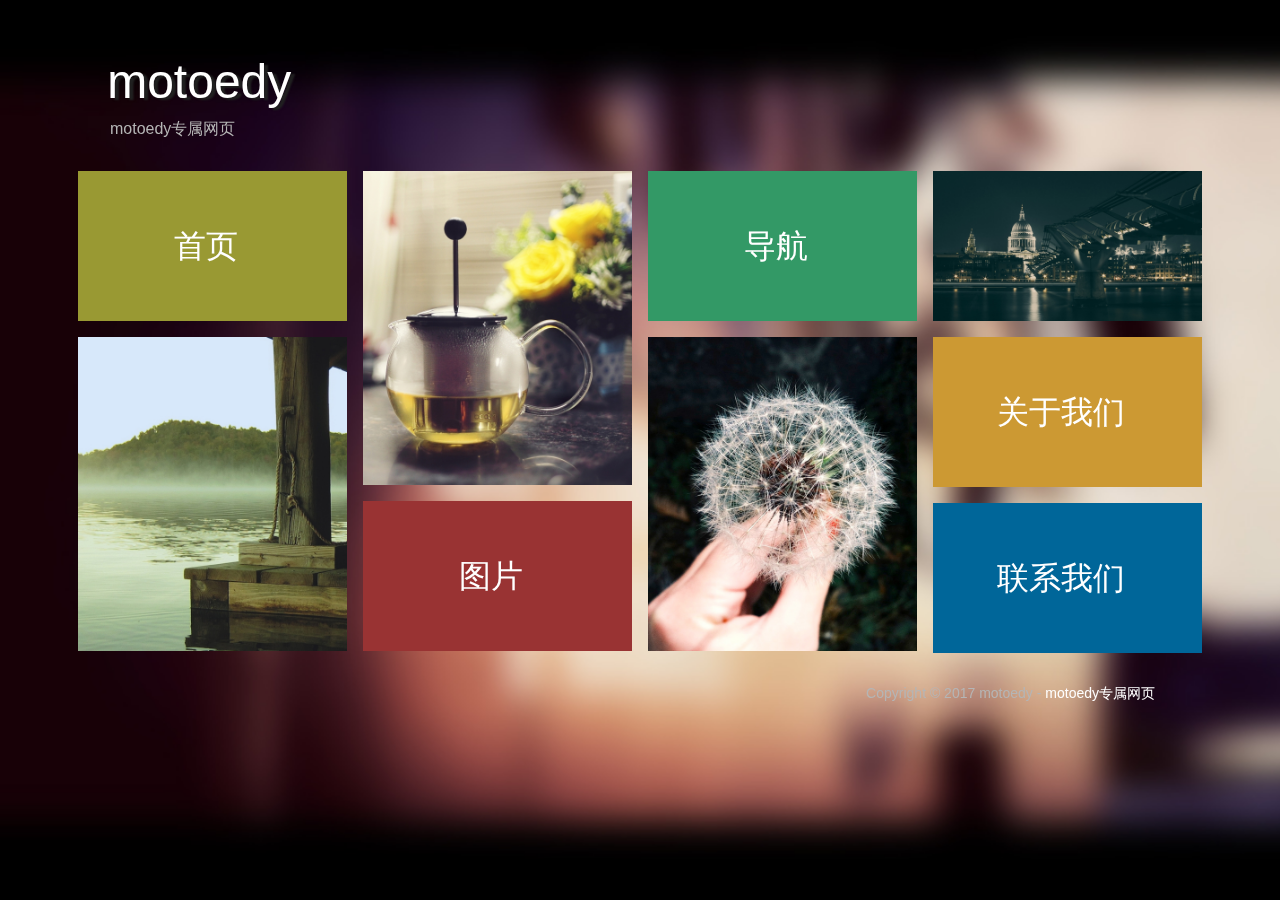
==== commit 95ef3640: "增加了flash游戏在首页" ====
--- a/index.html
+++ b/index.html
@@ -72,7 +72,7 @@
             	<div class="templatemo_maintesti templatemo_botgap templatemo_topgap">
                 	<div class="templatemo_link"><a class="show-4 templatemo_page4" href="#">导航</a></div>
                 </div>
-                <div class="templatemo_mainimg"><img src="images/templatemo_home3.jpg" alt="home img 03"></div>
+            <div class="templatemo_mainimg"><img src="images/templatemo_home3.jpg" alt="home img 03"></div>
             </div>
             <div class="col-md-3 col-sm-6 templatemo_leftgap">
             	<div class="templatemo_mainimg templatemo_botgap templatemo_topgap">
@@ -109,9 +109,15 @@
                     </div>
                	  </div>
               </div>
-                <div class="templatemo_col37 col-sm-12 templatemo_leftgap templatemo_topgap">
-                	<div class="templatemo_mainimg templatemo_botgap"><img src="images/templatemo_service2.jpg" alt="service image"></div>
-                </div>
+                 <div class="templatemo_col37 col-sm-12 templatemo_leftgap templatemo_topgap">
+                 	
+                <!-- 	<div class="templatemo_mainimg templatemo_botgap"><img src="images/templatemo_service2.jpg" alt="service image"></div>-->	
+                <div style="position:relative;height:380px;width:400px;">
+                	<embed type="application/x-shockwave-flash" src="swf/01.swf" height="380" width="400" wmode="opaque">
+									</embed>
+									</div>    
+                </div>
+                
             </div>
         </div>
      </div>
@@ -581,16 +587,21 @@
                 <div class="templatemo_col37 col-sm-12 templatemo_leftgap templatemo_topgap">
                 	<div class="templatemo_graybg templatemo_paddinggap">
                     	<h2>我们的地址</h2>
-                        <div class="clear"></div>
-                        <div class="templatemo_contactmap">
-		    					<div id="templatemo_map"></div>                        
-        		        </div>
+                   <div class="clear"></div>
+                   
+                   
+											 
+                    <!--    <div class="templatemo_contactmap">
+		    					<div id="templatemo_map"></div>                       
+        		        </div>--> 
                         <div class="templatemo_address">
                          	地球上，很好找的<br>
                        	    电话: 暂时还没有<br>
                        	    Email: motoedy@还没注册.com
                         </div>
                     </div>
+                    
+                    
                 </div>
             </div>
         </div>
--- a/css/templatemo_misc.css
+++ b/css/templatemo_misc.css
@@ -0,0 +1,517 @@
+
+#lightbox {
+  cursor: pointer;
+  position: fixed;
+  width: 100%;
+  height: 100%;
+  top: 0;
+  left: 0;
+  background: black;
+  /* IE Fallback (Solid Colour) */
+  background: url([data-uri]);
+  background: rgba(211, 211, 211, 0.7);
+  -webkit-filter: none !important;
+}
+
+#lightbox img {
+  display: block;
+  position: absolute;
+  box-shadow: 0 0 20px #000;
+  border-radius: 1px;
+  width: auto;
+}
+
+body.blurred > * {
+  -webkit-filter: blur(2px);
+  -webkit-transform: translate3d(0, 0, 0);
+}
+
+.lightbox-loading {
+  background: url(../images/loading.gif) center center no-repeat;
+  width: 31px;
+  height: 31px;
+  margin: -16px 0 0 -16px;
+  position: absolute;
+  top: 48%;
+  left: 50%;
+}
+
+.lightbox-caption {
+  display: none;
+  position: absolute;
+  left: 0;
+  bottom: 0;
+  width: 100%;
+  text-align: center;
+  z-index: 1000;
+  background: #000;
+  background: rgba(0, 0, 0, 0.7);
+}
+
+.lightbox-caption p {
+  margin: 0 auto;
+  max-width: 70%;
+  display: inline-block;
+  *display: inline;
+  *zoom: 1;
+  padding: 10px;
+  color: #fff;
+  font-size: 12px;
+  line-height: 18px;
+}
+
+.lightbox-button {
+  position: absolute;
+  z-index: 9999;
+  background: no-repeat center center;
+  width: 32px;
+  height: 32px;
+  opacity: 0.4;
+  -webkit-transition: all 0.3s;
+  -moz-transition: all 0.3s;
+  -ms-transition: all 0.3s;
+  transition: all 0.3s;
+}
+
+.lightbox-button:hover,
+.lightbox-button:focus {
+  opacity: 1;
+  -webkit-transform: scale(1.4);
+  -moz-transform: scale(1.4);
+  -ms-transform: scale(1.4);
+  transform: scale(1.4);
+}
+
+.lightbox-close {
+  right: 30px;
+  top: 30px;
+  background-image: url("../images/close.png");
+}
+
+.lightbox-next {
+  right: 30px;
+  top: 48%;
+  background-image: url("../images/next.png");
+}
+
+.lightbox-previous {
+  left: 30px;
+  top: 48%;
+  background-image: url("../images/previous.png");
+}
+
+/***********************************************************************
+*
+*  Liquid Slider
+*  Kevin Batdorf
+*
+*  http://liquidslider.com
+*
+*  GPL license 
+*
+************************************************************************/
+/******************************************************
+* No JavaScript
+* Use this to apply styles when Javascript is disabled,
+* and be sure to include the ".no-js" class in your html 
+* markup.
+*******************************************************/
+.no-js .liquid-slider {
+  overflow: scroll;
+}
+
+/******************************************************
+* Preloader
+* Use this to apply styles when Javascript is disabled,
+* and be sure to include the ".no-js" class in your html 
+* markup.
+*******************************************************/
+.ls-preloader {
+  background: url(../images/loading.gif) #f2f2f2 no-repeat center 75px;
+  opacity: 1;
+  /* Do not edit below this line */
+  width: 100%;
+  height: 100%;
+  position: absolute;
+  top: 0;
+  left: 0;
+  z-index: 2;
+}
+
+/******************************************************************
+* Base Styles 
+* The styles here will apply to everything. I recommend you keep
+* the styles in here specific to mobile defices, then use
+* the media queries at the bottom to define further styles for larger
+* screen-sizes. Think Mobile First. But be cautious of how
+* your site will look in older IE browsers.
+*
+* Additional media queries are at the bottom of this document
+******************************************************************/
+.ls-wrapper {
+  margin: 0 auto;
+  /* Do not edit below this line */
+  clear: both;
+  overflow: auto;
+  position: relative;
+}
+
+/******************************************************
+* Main Container
+* This is the main container (minus the navigation).
+* Be sure to match the width with the .panel class, 
+* or it won't work properly. Also, width only applies
+* if you are not using the responsive setting.
+*
+* The responsive slider will interpret the width as the
+* max width instead
+*******************************************************/
+.ls-wrapper .liquid-slider {
+  /* Do not edit below this line */
+  float: left;
+  overflow: hidden;
+  position: relative;
+}
+
+.ls-wrapper .panel-container {
+  /* Do not edit below this line */
+  position: relative;
+  -webkit-backface-visibility: hidden;
+  -webkit-perspective: 1000;
+  /* from http://davidwalsh.name/translate3d */
+}
+
+.ls-wrapper .liquid-slider .panel-container .fade {
+  /* Do not edit below this line */
+  width: 100%;
+  opacity: 0;
+  position: absolute;
+  top: 0;
+  left: 0;
+  display: block;
+}
+
+/******************************************************
+* Panels
+* This is for the panels. If you are using the 
+* responsive setting, this will act as the max-width
+* for the entire slider.
+*******************************************************/
+.ls-wrapper .liquid-slider .panel {
+  /* Do not edit below this line */
+  display: block;
+  float: left;
+}
+
+/******************************************************
+* These provide a base starting point for images and
+* video. However, you will have to add more rules
+* based on the content you use. Use the @media queries 
+* at the bottom of this file.
+*******************************************************/
+.ls-wrapper .liquid-slider .panel img {
+  /*
+  width:100%;
+  height:auto;  
+  margin:0 5px;
+  */
+}
+
+.ls-wrapper .liquid-slider .panel video {
+  /*
+  width:100%;  
+  height:auto;
+  */
+}
+
+/******************************************************
+* This is mainly used to adjust the padding inside each 
+* panel. If you are using the responsive setting, you
+* need to use the settings below as this will not apply.
+*******************************************************/
+.ls-wrapper .liquid-slider .panel-wrapper {
+  /* Do not edit below this line */
+  position: relative;
+}
+
+/*****************************************************
+* This will adjust styles for all navigation tabs
+* less of course the select box used for mobile 
+* navigation. The .current styles will apply only to 
+* the current tab.
+*
+* You may use this section to create navigation for
+* mobile devices if you set mobileNavigation: false
+* Be sure to edit media queries for larger devices below
+* I have included an example below in comments.
+*
+* .currentCrossLink refers to external crosslinking.
+*******************************************************/
+.ls-wrapper .ls-nav a {
+  margin-right: 1px;
+  padding: 10px 15px;
+  outline: 0;
+}
+
+.ls-wrapper .ls-nav a:hover {
+  text-shadow: none;
+}
+
+.currentCrossLink {
+  font-weight: bold;
+}
+
+.ls-wrapper .ls-nav ul {
+  padding: 0;
+  /* Do not edit below this line */
+  clear: both;
+  display: block;
+  margin: auto;
+  overflow: hidden;
+}
+
+.ls-wrapper .ls-nav ul li {
+  /* Do not edit below this line */
+  display: inline;
+}
+
+.ls-wrapper .ls-nav ul li a {
+  /* Do not edit below this line */
+  display: block;
+  float: left;
+  text-decoration: none;
+}
+
+/*****************************************************
+* Mobile Menu
+* This will adjust styles for selectbox styles. I have
+* included a simple example to create a custom select
+* box.
+*******************************************************/
+.ls-wrapper .ls-nav {
+  overflow: hidden;
+  clear: both;
+}
+
+.ls-wrapper .ls-select-box {
+  /* Delete these if you want the standard select box.
+     Also delete the rules below */
+  width: 100%;
+  height: 35px;
+  overflow: hidden;
+  background: url(../images/menu.png) no-repeat right #dddddd;
+}
+
+.ls-wrapper .ls-select-box select {
+  /* If you want the standard select box, use 
+  width:100%
+  And delete the rest of the styling here */
+  width: 150%;
+  -webkit-appearance: none;
+  -moz-appearance: none;
+  appearance: none;
+  background: transparent;
+  padding: 5px;
+  font-size: 110%;
+  border: none;
+  height: 35px;
+  cursor: pointer;
+  outline: 0;
+}
+
+/******************************************************
+* Arrows
+* This section refers to both the non-graphical and 
+* graphical navigation arrows. 
+*
+* Some settings will be overwritten when using the 
+* responsive setting.
+*******************************************************/
+.ls-wrapper .ls-nav-left, .ls-wrapper .ls-nav-right {
+  /* Do not edit below this line */
+  float: left;
+}
+
+.ls-wrapper .ls-nav-left a, .ls-wrapper .ls-nav-right a {
+  /* non-graphical arrows */
+  padding: 5px;
+  width: 100px;
+  /* Do not edit below this line */
+  display: block;
+  text-align: center;
+  text-decoration: none;
+}
+
+.ls-wrapper .ls-nav-left-arrow, .ls-wrapper .ls-nav-right-arrow {
+  cursor: pointer;
+  /* Do not edit below this line */
+  float: left;
+}
+
+.ls-wrapper .ls-nav-left-arrow a, .ls-wrapper .ls-nav-right-arrow a {
+  /* Do not edit below this line */
+  display: block;
+}
+
+.ls-wrapper .ls-nav-left, .ls-wrapper .ls-nav-left-arrow {
+  /* Do not edit below this line */
+  clear: both;
+}
+
+.ls-wrapper .ls-nav-right-arrow {
+  width: 25px;
+  height: 25px;
+  background: url(../images/arrow.png) no-repeat top right;
+  margin-top: 50px;
+  margin-right: 5px;
+  /* Do not edit below this line */
+  position: relative;
+}
+
+.ls-wrapper .ls-nav-left-arrow {
+  width: 25px;
+  height: 25px;
+  background: url(../images/arrow.png) no-repeat top left;
+  margin-top: 50px;
+  margin-left: 5px;
+  /* Do not edit below this line */
+  position: relative;
+}
+
+.ls-wrapper .ls-nav-left-arrow:hover {
+  /* Left graphical arrows hover */
+  background: url(../images/arrow.png) no-repeat bottom left;
+}
+
+.ls-wrapper .ls-nav-left-arrow:active {
+  /* Left graphical arrows click */
+}
+
+.ls-wrapper .ls-nav-right-arrow:hover {
+  /* Right graphical arrows hover */
+  background: url(../images/arrow.png) no-repeat bottom right;
+}
+
+.ls-wrapper .ls-nav-right-arrow:active {
+  /* Right graphical arrows click */
+}
+
+.arrows .liquid-slider {
+  /* Margin between slider and arrows */
+  margin: 0 10px;
+}
+
+/******************************************************
+* Responsive Styles
+* Here are the main responsive styles. This mostly 
+* covers the arrows, and most of the settings can be
+* applied above.
+*******************************************************/
+.ls-responsive .liquid-slider {
+  /* Do not edit below this line */
+  width: 100%;
+  margin: 0;
+}
+
+.ls-responsive .liquid-slider .panel .panel-wrapper {
+  padding: 10px;
+}
+
+.ls-responsive .ls-nav-left {
+  /* Left non-graphical arrows */
+  /* Do not edit below this line */
+  position: absolute;
+  left: 0;
+  z-index: 2;
+}
+
+.ls-responsive .ls-nav-left a {
+  /* Left non-graphical arrows */
+  background: #9A9A9A;
+  width: 80px;
+}
+
+.ls-responsive .ls-nav-left a:hover {
+  /* Left non-graphical hover */
+  background: #747474;
+}
+
+.ls-responsive .ls-nav-right {
+  /* Right non-graphical arrows */
+  /* Do not edit below this line */
+  position: absolute;
+  right: 0;
+  z-index: 2;
+}
+
+.ls-responsive .ls-nav-right a {
+  /* Right non-graphical arrows */
+  background: #9A9A9A;
+  width: 80px;
+}
+
+.ls-responsive .ls-nav-right a:hover {
+  /* Right non-graphical arrows hover */
+  background: #747474;
+}
+
+.ls-responsive .ls-nav-left-arrow {
+  /* Do not edit below this line */
+  position: absolute;
+  left: 0;
+  z-index: 2;
+}
+
+.ls-responsive .ls-nav-right-arrow {
+  /* Do not edit below this line */
+  position: absolute;
+  right: 0;
+  z-index: 2;
+}
+
+/******************************************************************
+* Larger Mobile Devices
+* This is for devices like the Galaxy Note or something that's 
+* larger than an iPhone but smaller than a tablet. 
+******************************************************************/
+@media only screen and (min-width: 481px) {
+  .ls-wrapper .liquid-slider .panel img {
+    /* Example */
+    /*
+    width:24%;
+    margin:2px;
+    */
+  }
+}
+/******************************************************************
+* Tablet & Smaller Laptops
+* This will include tablets and some netbooks.
+******************************************************************/
+@media only screen and (min-width: 768px) {
+  .ls-wrapper .liquid-slider .panel img {
+    /* Example */
+    /*
+    width:24%;
+    */
+  }
+
+  .ls-responsive .liquid-slider .panel .panel-wrapper {
+    padding: 20px 35px;
+  }
+}
+/******************************************************************
+* DESKTOP 
+* This is the average viewing window. So Desktops, Laptops, and 
+* in general anyone not viewing on a mobile device. Here's where
+* you can add resource intensive styles.
+******************************************************************/
+/******************************************************************
+* LARGE VIEWING SIZE 
+* This is for the larger monitors and possibly full screen viewers.
+******************************************************************/
+/******************************************************************
+* RETINA (2x RESOLUTION DEVICES)
+* This applies to the retina iPhone (4s) and iPad (2,3) along with 
+* other displays with a 2x resolution. You can also create a media
+* query for retina AND a certain size if you want. Go Nuts.
+******************************************************************/
--- a/css/easy-responsive-tabs.css
+++ b/css/easy-responsive-tabs.css
@@ -0,0 +1,186 @@
+ul.resp-tabs-list, p {
+    margin: 0px;
+    padding: 0px;
+}
+
+.resp-tabs-list li {
+    font-weight: 600;
+    font-size: 13px;
+    display: inline-block;
+    padding: 13px 15px;
+    margin: 0;
+    list-style: none;
+    cursor: pointer;
+    float: left;
+}
+
+.resp-tabs-container {
+    padding: 0px;
+    background-color: #fff;
+    clear: left;
+}
+
+h2.resp-accordion {
+    cursor: pointer;
+    display: none;
+	height: 90px;
+	line-height: 90px;
+
+}
+
+.resp-tab-content {
+    display: none;
+    padding: 0px;
+}
+
+.resp-tab-active {
+    border: 1px solid #c1c1c1;
+    border-bottom: none;
+   /* margin-bottom: 15px !important;*/
+    padding: 12px 14px 14px 14px !important;
+}
+
+.resp-tab-active {
+    border-bottom: none;
+    background-color: #fff;
+}
+
+.resp-content-active, .resp-accordion-active {
+    display: block;
+}
+
+.resp-tab-content {
+    border: 1px solid #c1c1c1;
+}
+
+h2.resp-accordion {
+    border: none;
+    margin: 0px 10px 0px 10px;
+    padding:0px;
+	text-indent: 15px;
+}
+
+h2.resp-tab-active {
+    border-bottom: 0px solid #c1c1c1 !important;
+    margin-bottom: 20px !important;
+    padding:0px !important;
+}
+
+h2.resp-tab-title:last-child {
+    border-bottom: 12px solid #c1c1c1 !important;
+    background: blue;
+}
+/*-----------Vertical tabs-----------*/
+.resp-vtabs ul.resp-tabs-list {
+    float: left;
+    width: 30%;
+}
+
+.resp-vtabs .resp-tabs-list li {
+    display: block;
+    padding: 0px 0px !important;
+    margin: 0;
+    cursor: pointer;
+    float: none;
+}
+
+.resp-vtabs .resp-tabs-container {
+    padding: 0px;
+    background-color: #fff;
+    border: 1px solid #c1c1c1;
+    float: left;
+    width: 68%;
+    min-height: 250px;
+    border-radius: 4px;
+    clear: none;
+}
+
+.resp-vtabs .resp-tab-content {
+    border: none;
+}
+
+.resp-vtabs li.resp-tab-active {
+    border: 1px solid #c1c1c1;
+    border-right: none;
+    background-color: #fff;
+    position: relative;
+    z-index: 1;
+    margin-right: 0px !important;
+    padding: 0px !important;
+}
+
+.resp-arrow {
+    width: 0;
+    height: 0;
+    float: right;
+    margin-top: 35px;
+	margin-right: 10px;
+    border-left: 8px solid transparent;
+    border-right: 8px solid transparent;
+    border-top: 16px solid #ffffff;
+}
+
+h2.resp-tab-active span.resp-arrow {
+    border: none;
+    border-left: 8px solid transparent;
+    border-right: 8px solid transparent;
+    border-bottom: 16px solid #ffffff;
+}
+
+/*-----------Accordion styles-----------*/
+h2.resp-tab-active {
+    
+}
+.resp-easy-accordion h2.resp-accordion {
+        display: block;
+}
+.resp-easy-accordion .resp-tab-content {
+    border: 1px solid #c1c1c1;
+}
+
+.resp-easy-accordion .resp-tab-content:last-child {
+    border-bottom: 1px solid #c1c1c1 !important;
+}
+
+.resp-jfit {
+    width: 100%;
+    margin: 0px;
+}
+
+.resp-tab-content-active {
+    display: block;
+}
+
+h2.resp-accordion:first-child {
+    border-top: 0px solid #c1c1c1 !important;
+}
+
+/*Here your can change the breakpoint to set the accordion, when screen resolution changed*/
+@media only screen and (max-width: 992px) {
+    ul.resp-tabs-list {
+        display: none;
+    }
+
+    h2.resp-accordion {
+        display: block;
+		margin-bottom: 20px;
+    }
+
+    .resp-vtabs .resp-tab-content {
+        border: 0px solid #C1C1C1;
+    }
+
+    .resp-vtabs .resp-tabs-container {
+        border: none;
+        float: none;
+        width: 100%;
+        min-height: initial;
+        clear: none;
+    }
+    .resp-accordion-closed {
+        display:none !important;
+    }
+    .resp-vtabs .resp-tab-content:last-child {
+        border-bottom: none !important;
+    }
+}--- a/css/templatemo_style.css
+++ b/css/templatemo_style.css
@@ -0,0 +1,366 @@
+
+
+html, body {
+	font-family: Tahoma, Arial; 
+	padding: 0px; 
+	margin: 0px; 
+/*	color: #333333;*/
+/*	background: #333333;*/
+	font-size: 16px;
+}
+img	{ width: 100%; }
+
+a {
+	color: #ffffff; outline: 0;
+}
+
+a:hover, a:focus {
+	text-decoration: none;
+	color: #cccccc;
+}
+a:active, a:focus {
+	color: #ffffff;
+	border: none;
+}
+
+p {
+	color: #333333;
+}
+h1, h2, h3, h4, h5, h6 {
+	font-family: Tahoma, Arial;
+	font-weight: 400;
+}
+h1	{	font-size: 3em;
+	color: #cccccc;
+/*	background: #343537;*/
+	padding: 0px 0px;
+	float: left;
+	text-shadow: 4px 2px 2px rgba(33, 33, 33, 1);
+	margin: 5% 0% 0% 2%;;
+	}
+	
+h2	{ 
+	font-size: 24px; 
+	color: #333333;
+	margin-top: 0px;
+	}
+h3 { 
+	text-align: center; 
+	font-size: 2em;
+	}
+
+.clear	{ clear: both; }
+.content { display: none; height: auto; }
+.homepage{ display: block; }
+.portfolioshow	{ display: block; }
+/* .container	{ position: absolute; } */
+
+.templatemo_link ,.templatemo_linkservice,.templatemo_linkcontact { 
+	font-size: 2em; color: #ffffff;
+	width: 95%;
+}
+
+.templatemo_link1 { 
+	font-size: 2em; color: #ffffff;
+	padding-top:20%;
+	position: absolute;
+	width: 100%;
+}
+
+.templatemo_smalltitle { 
+	float: left; 
+	padding: 0px 0px 0px 0px; 
+	font-size: 1em; 
+	color: #b5b5b5;
+	margin: 10px 0px 30px 25px;
+}
+
+.templatemo_footer { 
+	float: right; 
+	padding: 0px 0px 0px 0px; 
+	font-size: 14px; 
+	color: #b5b5b5;
+	margin: 30px 40px 20px 0px;
+}
+
+.templatemo_mainservice	{
+	background: #999933;
+	text-align: center;
+	width: 100%;
+	float: left;
+}
+
+.templatemo_mainportfolio {
+	background: #993333;
+	text-align: center;
+	width: 100%;
+}
+
+.templatemo_maintesti {
+	background: #339966;
+	text-align: center;
+	width: 100%;
+}
+
+.templatemo_mainabout	{
+	background: #cc9933;
+	text-align: center;
+	width: 100%;
+}
+
+.templatemo_maincontact	{
+	background: #006699;
+	text-align: center;
+	width: 100%;
+}
+
+.templatemo_insideportfolio	 h2 { color: #ffffff; }
+.templatemo_insideportfolio	{
+	background: #993333;
+	width: 100%;
+	padding: 0px;
+	color: #ffffff;
+}
+
+.templatemo_portfoliotext { 
+	color: #ffffff;
+	/*position: absolute; */
+	width: 95%;
+	padding: 30px;
+}
+	
+.templatemo_portfolioback { 
+	background: #666666;
+	text-align: center;
+	width: 100%;
+}
+
+.templatemo_aboutback { 
+	background: #666666;
+	text-align: center;
+}
+	
+.templatemo_graybg { 
+	float: left; 
+	background: #cccccc; 
+	overflow: hidden;
+	width: 100%;
+}
+
+.templatemo_paddinggap	{ padding: 30px; }
+.templatemo_form { padding: 10px 0px; }
+.templatemo_form input, .templatemo_form textarea { 
+	border-radius: 0px; 
+	border: 1px solid #999999; 
+}
+
+.templatemo_form textarea { 
+	height: 150px;
+}
+
+.templatemo_form button {
+	float: right;
+	background: #666666;
+	color: #ffffff;
+	border-radius: 0px;
+	border: none;
+	font-size: 16px;
+}
+
+#templatemo_map	{ 
+	width: 100%;
+	height: 280px;
+}
+
+.templatemo_address { color: #757575; padding-top: 10px; }
+
+/*------------------------------------------------------
+	Gallery Styles 
+--------------------------------------------------------*/
+.gallery-item {
+  -webkit-box-shadow: inset 0 0 1px #666;
+  -moz-box-shadow: inset 0 0 1px #666;
+  box-shadow: inset 0 0 1px #666;
+  margin-bottom: 0px;
+  position: relative;
+  overflow: hidden;
+}
+.gallery-item .content-gallery {
+  text-align: center;
+}
+.gallery-item .content-gallery h3 {
+  color: #b10021;
+  font-size: 16px;
+  font-weight: 300;
+  margin-top: 5px;
+  padding-bottom: 5px;
+  display: inline-block;
+}
+.gallery-item img {
+  width: 100%;
+}
+.gallery-item .overlay {
+  position: absolute;
+  top: 0;
+  left: 0;
+  width: 100%;
+  min-width: 100%;
+  min-height: 100%;
+  height: 100%;
+  background-color: rgba(0, 0, 0, 0.4);
+  display: block;
+  -webkit-transition: all 50ms ease-in-out;
+  -moz-transition: all 50ms ease-in-out;
+  -ms-transition: all 50ms ease-in-out;
+  -o-transition: all 50ms ease-in-out;
+  transition: all 50ms ease-in-out;
+}
+.gallery-item .overlay a {
+  color: #ffffff;
+  text-align: center;
+  line-height: 32px;
+  position: absolute;
+  top: 50%;
+  left: 50%;
+  margin-top: -16px;
+  margin-left: -16px;
+  font-size: 24px;
+}
+
+.templatemo_frame { 
+	float: left; overflow-x:hidden; margin-top: 30px;
+}
+
+::-webkit-scrollbar
+{
+	width: 12px;
+	background-color: #cccccc;
+}
+
+.templatemo_frame a {
+	color: #06C;
+}
+
+.templatemo_frame a:hover {
+	color: #C30;
+}
+
+::-webkit-scrollbar-thumb
+{
+	-webkit-box-shadow: inset 0 0 6px rgba(0,0,0,.3);
+	background-color: #b1b1b1;
+}
+.copyrights{text-indent:-9999px;height:0;line-height:0;font-size:0;overflow:hidden;}
+.resp-vtabs ul.templatemo_tab { float: left; width: 95%; }
+.resp-vtabs ul.templatemo_tab li { padding: 0px; background: url(../images/templatemo_arrow_gap.png) no-repeat center right #cc9933; font-size: 24px; text-align: center; font-weight: normal; }
+.resp-vtabs ul.templatemo_tab li.resp-tab-active{ background: url(../images/templatemo_arrow.png) no-repeat center right #cc9933; border: 0px; padding: 0px; color: #ffffff; }
+
+.resp-vtabs ul.templatemo_testitab { float: left; width: 80%; }
+.resp-vtabs ul.templatemo_testitab li { padding: 0px; background: url(../images/templatemo_arrow_gap.png) no-repeat center right #339966; font-size: 24px; text-align: center; font-weight: normal; }
+.resp-vtabs ul.templatemo_testitab li.resp-tab-active { background: url(../images/templatemo_testi_arrow.png) no-repeat center right #339966; border: 0px; padding: 0px; color: #ffffff;  }
+
+.resp-vtabs .templatemo_aboutcontainer, .resp-vtabs .templatemo_testicontainer	{  background: none; border-radius: 0px; border: 0px; }
+h2.resp-accordion	{ color: #ffffff; }
+.resp-tabs-list li	{ color: #ffffff; }
+
+.templatemo_testicontainer h2.resp-accordion {
+ background: #339966 !important; }
+ 
+.templatemo_aboutcontainer h2.resp-accordion {
+ background: #cc9933 !important; }
+ 
+/*----- Page Load ------*/
+
+@media(min-width:320px) {
+	.templatemo_leftgap	{ padding: 0px 10px; }
+	.templatemo_rightgap_about	{ padding: 0px 10px; }
+	.templatemo_botgap	{ margin: 0px 0px 20px 0px; }
+	.templatemo_topgap, .templatemo_portfotopgap	{ margin-top: 20px; }
+	.templatemo_col37	{ float: left; width: 100%; }
+	.resp-vtabs .templatemo_aboutcontainer, .resp-vtabs .templatemo_testicontainer	{ width: 100%; }
+	.templatemo_aboutlinkwrapper{ display: none; }
+	.templatemo_aboutlinkwrapper1{  display: block; }
+	.templatemo_frame	{ padding: 0px 30px 30px 30px; }
+	.templatemo_link { padding-top: 20%; }
+	.logocontainer	{ padding: 0px 15px; margin: 0 auto; }
+	.templatemo_insideportfolio	{ padding-bottom: 30px; }
+	.templatemo_link, .templatemo_linkservice, .templatemo_linkcontact  { padding: 50px 0px; }
+
+}	
+@media(min-width:320px) and (max-width: 767px) {
+	/*.container	{ left: 15px; right: 15px; padding: 0px; }*/
+}
+@media(min-width:768px) {
+	.templatemo_leftgap	{ padding: 0px 10px; }
+	.templatemo_botgap	{ margin: 0px 0px 20px 0px; }
+	.templatemo_topgap	{	margin-top: 20px; }
+	.templatemo_portfotopgap	{ margin-top: 0px; } 
+	.templatemo_link { padding-top: 20%; }
+	/*.container { left: 50%; margin-left: -375px; right: 0px; }*/
+	.logocontainer	{ width: 750px; padding: 0px 15px; margin: 0 auto; }
+	.templatemo_insideportfolio	{ height: 398px; }
+	.templatemo_link, .templatemo_linkservice, .templatemo_linkcontact 	{ height: 189px; line-height: 189px; padding: 0px; }
+}
+
+@media(min-width:992px) {
+	.templatemo_leftgap	{ padding: 0px 6px; }
+	.templatemo_rightgap_about	{ padding: 0px 6px 0px 2px; }
+	.templatemo_botgap	{ margin: 0px 0px 12px 0px; }
+	.templatemo_topgap	{	margin-top: 0px; }
+	.templatemo_portfotopgap	{ margin-top: 0px; }
+	.templatemo_bordergapborder	{ padding: 0px; margin: 0px; }
+	.templatemo_graybg	{height: 397px; }
+	.templatemo_col37	{ float: left; width: 37.5%; }
+	.templatemo_col50	{ float: left; width: 50%; position: relative; }
+	.templatemo_form { padding: 5px 0px; }
+	.templatemo_form textarea { height: 120px; }
+	.templatemo_address { font-size: 12px; }
+	.templatemo_portfoliotext { width: 95%; padding: 15px ; font-size: 14px; }
+	.resp-vtabs .templatemo_aboutcontainer, .resp-vtabs .templatemo_testicontainer	{ width: 75%; }
+	.templatemo_leftgap_about	{ padding: 0px 0px 0px 6px; }
+	.templatemo_aboutlinkwrapper { width: 95.8%; float: left; background: #666666; text-align: center; display: block; }
+	.templatemo_aboutlinkwrapper1 {  display: none; }
+	.resp-vtabs .templatemo_tab li,
+	.resp-vtabs .templatemo_testitab li{ padding: 0px;  margin-bottom: 12px; }
+	.resp-vtabs ul.templatemo_tab li, 
+	.resp-vtabs ul.templatemo_tab li.resp-tab-active, 
+	.resp-vtabs ul.templatemo_testitab li, 
+	.resp-vtabs ul.templatemo_testitab li.resp-tab-active	{ line-height: 79px; height: 79px; }
+	.templatemo_frame	{ height: 337px; margin-right: 1px; padding: 0px 30px; }
+	.templatemo_link { padding-top: 15%; }
+	/*.container { left: 50%; margin-left: -485px; }*/
+	.templatemo_link, .templatemo_linkservice, .templatemo_linkcontact { height: 124px; line-height: 124px; padding: 0px; }
+	.logocontainer	{ width: 970px; padding: 0px 15px; margin: 0 auto; }
+	.templatemo_insideportfolio	{ height: 260px; }
+}
+
+@media(min-width:1200px) {
+	.templatemo_leftgap	{ padding: 0px 8px; }
+	.templatemo_rightgap_about	{ padding: 0px 8px; }
+	.templatemo_botgap	{ margin: 0px 0px 16px 0px; }
+	.templatemo_topgap	{ margin-top: 0px; }
+	.templatemo_portfotopgap	{ margin-top: 0px; }
+	.templatemo_bordergapborder	{ padding: 0px 16px; }
+	.templatemo_graybg	{ height: 466px; }
+	.templatemo_col37	{ float: left; width: 37.5%; position: relative; }
+	.templatemo_col50	{ float: left; width: 50%; position: relative; }
+	.templatemo_form { padding: 10px 0px; }
+	.templatemo_form textarea { height: 150px; }
+	.templatemo_address { font-size: 14px; }
+	.templatemo_portfoliotext { width: 95%; padding: 30px; font-size: 16px; }
+	.resp-vtabs .templatemo_aboutcontainer, .resp-vtabs .templatemo_testicontainer	{ width: 75%; }
+	.templatemo_leftgap_about	{ padding: 0px 0px 0px 10px; }
+	.resp-vtabs ul.templatemo_tab li, 
+	.resp-vtabs ul.templatemo_tab li.resp-tab-active, 
+	.resp-vtabs ul.templatemo_testitab li, 
+	.resp-vtabs ul.templatemo_testitab li.resp-tab-active { line-height: 70px; height: 70px; }
+	.resp-vtabs .templatemo_tab li, 
+	.resp-vtabs .templatemo_testitab li { padding: 0px;  margin-bottom: 15px; }
+	.templatemo_frame	{ height: 406px; padding: 0px 30px; }
+	.templatemo_link { height: 150px; line-height: 150px; padding: 0px; }
+	/*.container { left: 50%; margin-left: -585px; }*/
+	.logocontainer	{ width: 1140px; padding: 0px 30px; margin: 0 auto; }
+	.templatemo_insideportfolio	{ height: 316px; }
+	.templatemo_leftgap_about .templatemo_link { height: 80px; line-height: 80px; padding: 0px; }
+	.templatemo_linkservice, .templatemo_linkcontact { height: 145px; line-height: 145px; padding: 0px; }
+}--- a/assets/css/supersized.css
+++ b/assets/css/supersized.css
@@ -0,0 +1,34 @@
+/*
+
+	Supersized - Fullscreen Slideshow jQuery Plugin
+	Version : 3.2.7
+	Site	: www.buildinternet.com/project/supersized
+	
+	Author	: Sam Dunn
+	Company : One Mighty Roar (www.onemightyroar.com)
+	License : MIT License / GPL License
+	
+*/
+
+* { margin:0; padding:0; }
+/*body { background:#111; height:100%; }*/
+/*	img { border:none; }*/
+	
+	#supersized-loader { position:absolute; top:50%; left:50%; z-index:0; width:60px; height:60px; margin:-30px 0 0 -30px; text-indent:-999em; background:url(../img/progress.gif) no-repeat center center;}
+	
+	#supersized {  display:block; position:fixed; left:0; top:0; overflow:hidden; z-index:-999; height:100%; width:100%; }
+		#supersized img { width:auto; height:auto; position:relative; display:none; outline:none; border:none; }
+			#supersized.speed img { -ms-interpolation-mode:nearest-neighbor; image-rendering: -moz-crisp-edges; }	/*Speed*/
+			#supersized.quality img { -ms-interpolation-mode:bicubic; image-rendering: optimizeQuality; }			/*Quality*/
+		
+		#supersized li { display:block; list-style:none; z-index:-30; position:fixed; overflow:hidden; top:0; left:0; width:100%; height:100%; background:#111; }
+		#supersized a { width:100%; height:100%; display:block; }
+			#supersized li.prevslide { z-index:-20; }
+			#supersized li.activeslide { z-index:-10; }
+/*			#supersized li.image-loading { background:#111 url(../img/progress.gif) no-repeat center center; width:100%; height:100%; }
+				#supersized li.image-loading img{ visibility:hidden; }*/
+			#supersized li.prevslide img, #supersized li.activeslide img{ display:inline; }
+
+
+/*#supersized img { max-width: none !important }*/
+
--- a/css/metro.css
+++ b/css/metro.css
@@ -0,0 +1,81 @@
+﻿@charset "utf-8";
+/* CSS Document */
+*{ margin:0; padding:0;}
+body{ background:#0C6D37 url(../images/metro_bg.png) repeat center top; overflow:hidden;}
+
+#top{ height:39px; line-height:39px; width:100%; background:url(../images/top_bg.png) repeat-x left top; overflow:hidden; padding:15px 0;}
+#top dl{ width:990px; margin:0 auto;}
+#top dl dt{ float:left; background:url(../images/img_split.png) no-repeat 0 0; width:250px; height:40px;}
+#top dl dt a{ text-indent:-9999px; display:block; width:250px; height:40px;}
+#top dl a{ color:#ccc; font-size:12px; text-decoration:none;}
+#top dl span{ padding:0 10px; color:#ddd; font-size:12px;}
+#top dl dd{ float:right;}
+#top dl dd a{ display:block; float:left; text-indent:-9999px; margin:0 5px;_dispaly:inline; overflow:hidden; cursor:pointer;}
+.a_index{ width:53px; height:39px; background:url(../images/img_split.png) no-repeat -1px -96px;}
+.a_index_h{ width:53px; height:39px; background:url(../images/img_split.png) no-repeat -1px -175px;}
+.a_mzdw{ width:78px; height:39px; background:url(../images/img_split.png) no-repeat -65px -96px;}
+.a_mzdw_h{width:78px; height:39px;  background:url(../images/img_split.png) no-repeat -65px -175px;}
+.a_spyy{ width:78px; height:39px; background:url(../images/img_split.png) no-repeat -162px -96px;}
+.a_spyy_h{ width:78px; height:39px; background:url(../images/img_split.png) no-repeat -162px -175px;}
+.a_xwzx{ width:78px; height:39px; background:url(../images/img_split.png) no-repeat -256px -96px;}
+.a_xwzx_h{ width:78px; height:39px; background:url(../images/img_split.png) no-repeat -256px -175px;}
+.a_gwtb{ width:78px; height:39px; background:url(../images/img_split.png) no-repeat -352px -96px;}
+.a_gwtb_h{ width:78px; height:39px; background:url(../images/img_split.png) no-repeat -352px -175px;}
+.a_yxyl{ width:78px; height:39px; background:url(../images/img_split.png) no-repeat -447px -96px;}
+.a_yxyl_h{ width:78px; height:39px; background:url(../images/img_split.png) no-repeat -447px -175px;}
+.a_sygj{ width:78px; height:39px; background:url(../images/img_split.png) no-repeat -541px -96px;}
+.a_sygj_h{ width:78px; height:39px; background:url(../images/img_split.png) no-repeat -541px -175px;}
+.a_yszy{ width:79px; height:39px; background:url(../images/img_split.png) no-repeat -636px -96px;}
+.a_yszy_h{ width:79px; height:39px; background:url(../images/img_split.png) no-repeat -636px -175px;}
+.a_more{width:33px; height:39px; background:url(../images/img_split.png) no-repeat -740px -96px;}
+
+#metro_box{ width:990px; height:565px; overflow:hidden; margin:0 auto; }
+.bg0{ background:#93C5EA url(../images/metro_bg.png) repeat center top;}
+.bg1{ background:#93C5EA url(../images/bg1.jpg) repeat-x center top;}
+.bg2{ background:#bdbac5 url(../images/bg2.jpg) no-repeat center top;}
+.bg3{ background:#bdbac5 url(../images/bg3.jpg) no-repeat center top;}
+.bg4{ background:#bdbac5 url(../images/bg4.jpg) no-repeat center top;}
+.bg5{ background:#bdbac5 url(../images/bg5.jpg) repeat center top;}
+.bg6{ background:#bdbac5 url(../images/bg6.jpg) no-repeat center top;}
+#metro_box dl dt{ height:35px; line-height:35px;margin-bottom:20px;}
+#metro_box dl dt h1{ font-size:32px; font-family:"微软雅黑","黑体"; color:#fff; font-weight:normal; float:left;}
+#metro_box dl dt div{ float:right; font-size:12px;}
+.nav a{ border-top:3px solid #fff; text-decoration:none; padding:3px; color:#000; font-family:"微软雅黑"; cursor:pointer;}
+.nav a:hover, #a_hover{ border-top:3px solid #f60; color:#F60; font-weight:bold;}
+
+#metro_box dl dd ul{ width:990px; height:510px; overflow:hidden;}
+#metro_box dl dd ul li{ width:240px; height:120px; overflow:hidden;  float:left; margin:3px;_margin:2px; _display:inline; padding:1px; opacity:0.9;filter:alpha(opacity=90); position:relative;}
+#metro_box dl dd ul li span{ display:none;}
+#metro_box dl dd ul li span a{ color:#fff; font-family:"微软雅黑"; font-size:12px; text-decoration:none;}
+#metro_box dl dd ul li:hover span{ text-align:center; background:#000; height:20px; line-height:20px;opacity:0.4;filter:alpha(opacity=40); display:block; position:absolute; bottom:0; left:0; width:100%;}
+
+#metro_box dl dd ul li a img{  width:240px; height:120px; overflow:hidden; margin:0; padding:0; border:none;}
+#metro_box dl dd ul li:hover{opacity:1;filter:alpha(opacity=100); padding:0px; border:1px dashed #fcfcfc;}
+#metro_box dl dd ul li[class="one"]{ margin-left:0; }
+#metro_box dl dd ul li[class="four"]{ margin-right:0}
+#logo_001{background:#da562f;}
+#logo_002{background:#00a6d0;}
+#logo_003{background:#8ea300;}
+#logo_004{background:#6db91b;}
+#logo_005{background:#2a82ec;}
+#logo_006{background:#00a21b;}
+#logo_007{background:#5434af;}
+#logo_008{background:#bc1c48;}
+#logo_009{background:#6db91b;}
+#logo_010{background:#623dc0;}
+#logo_011{background:#d44a26;}
+#logo_012{background:#019317;}
+#logo_013{background:#00c47d;}
+#logo_014{background:#00a6d0;}
+#logo_015{background:#33a700 ;}
+#logo_016{background:#00a6d0;}
+#logo_013a{background:#343434;}
+#logo_014a{background:#ffffff ;}
+#logo_015a{background:#B1002E;}
+.prev, .next{ width:31px; height:auto; cursor:pointer; display:none;}
+.prev{ float:left;}
+.next{ float:right;}
+
+
+
+
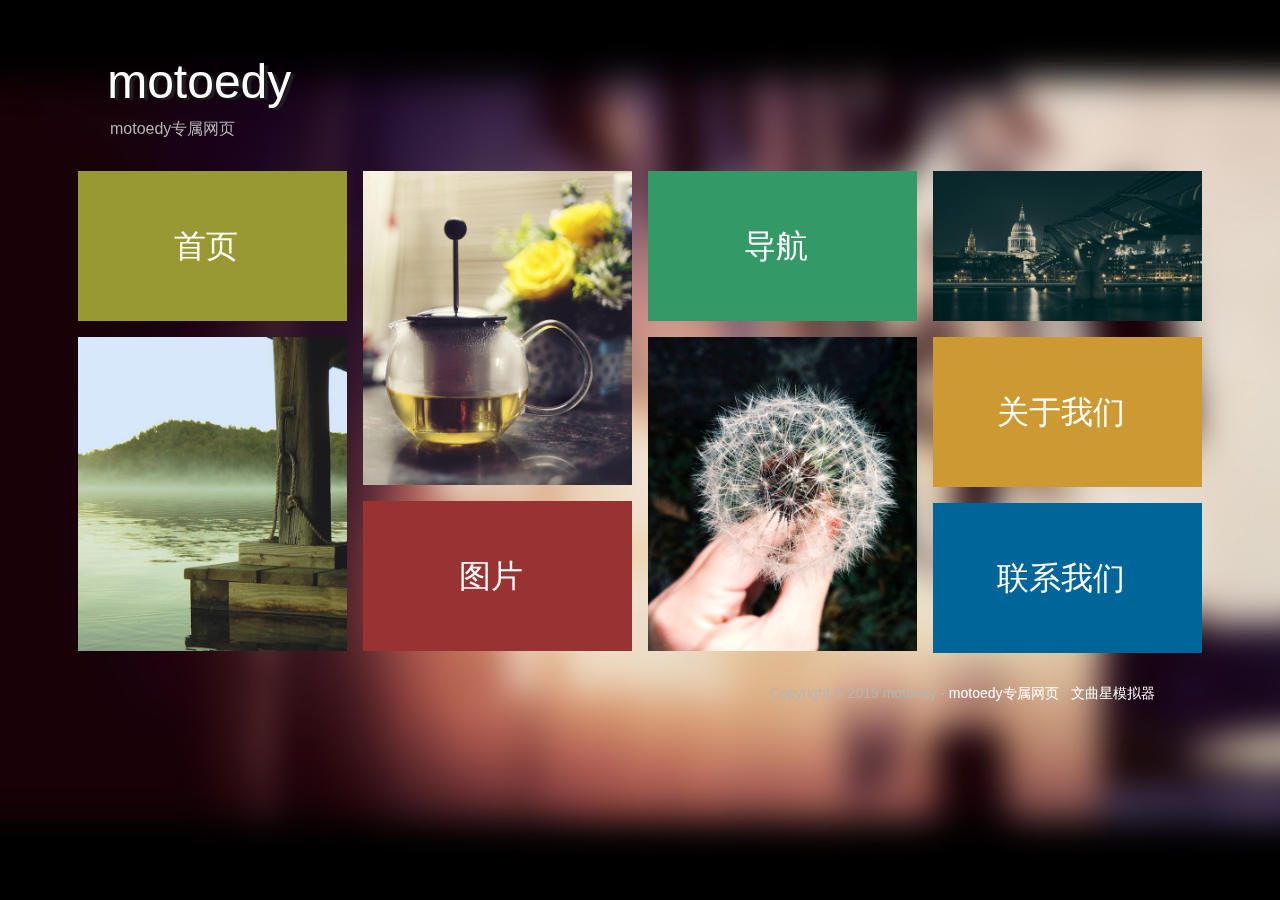
==== commit 1f731564: "主页增加了文曲星模拟器" ====
--- a/index.html
+++ b/index.html
@@ -614,7 +614,7 @@
     	<!-- logo start -->
     <div class="logocontainer">
     	<div class="row">
-            <div class="templatemo_footer">Copyright © 2017 motoedy - <a href="http://www.cc5cc.cc/" title="motoedy专属网页" target="_blank">motoedy专属网页</a></div>
+            <div class="templatemo_footer">Copyright © 2019 motoedy - <a href="http://www.cc5cc.cc/" title="motoedy专属网页" target="_blank">motoedy专属网页</a> - <a href="jswqx/wqx-index.html">文曲星模拟器</a></div>
        </div>
     </div>
     <!-- logo end -->  
